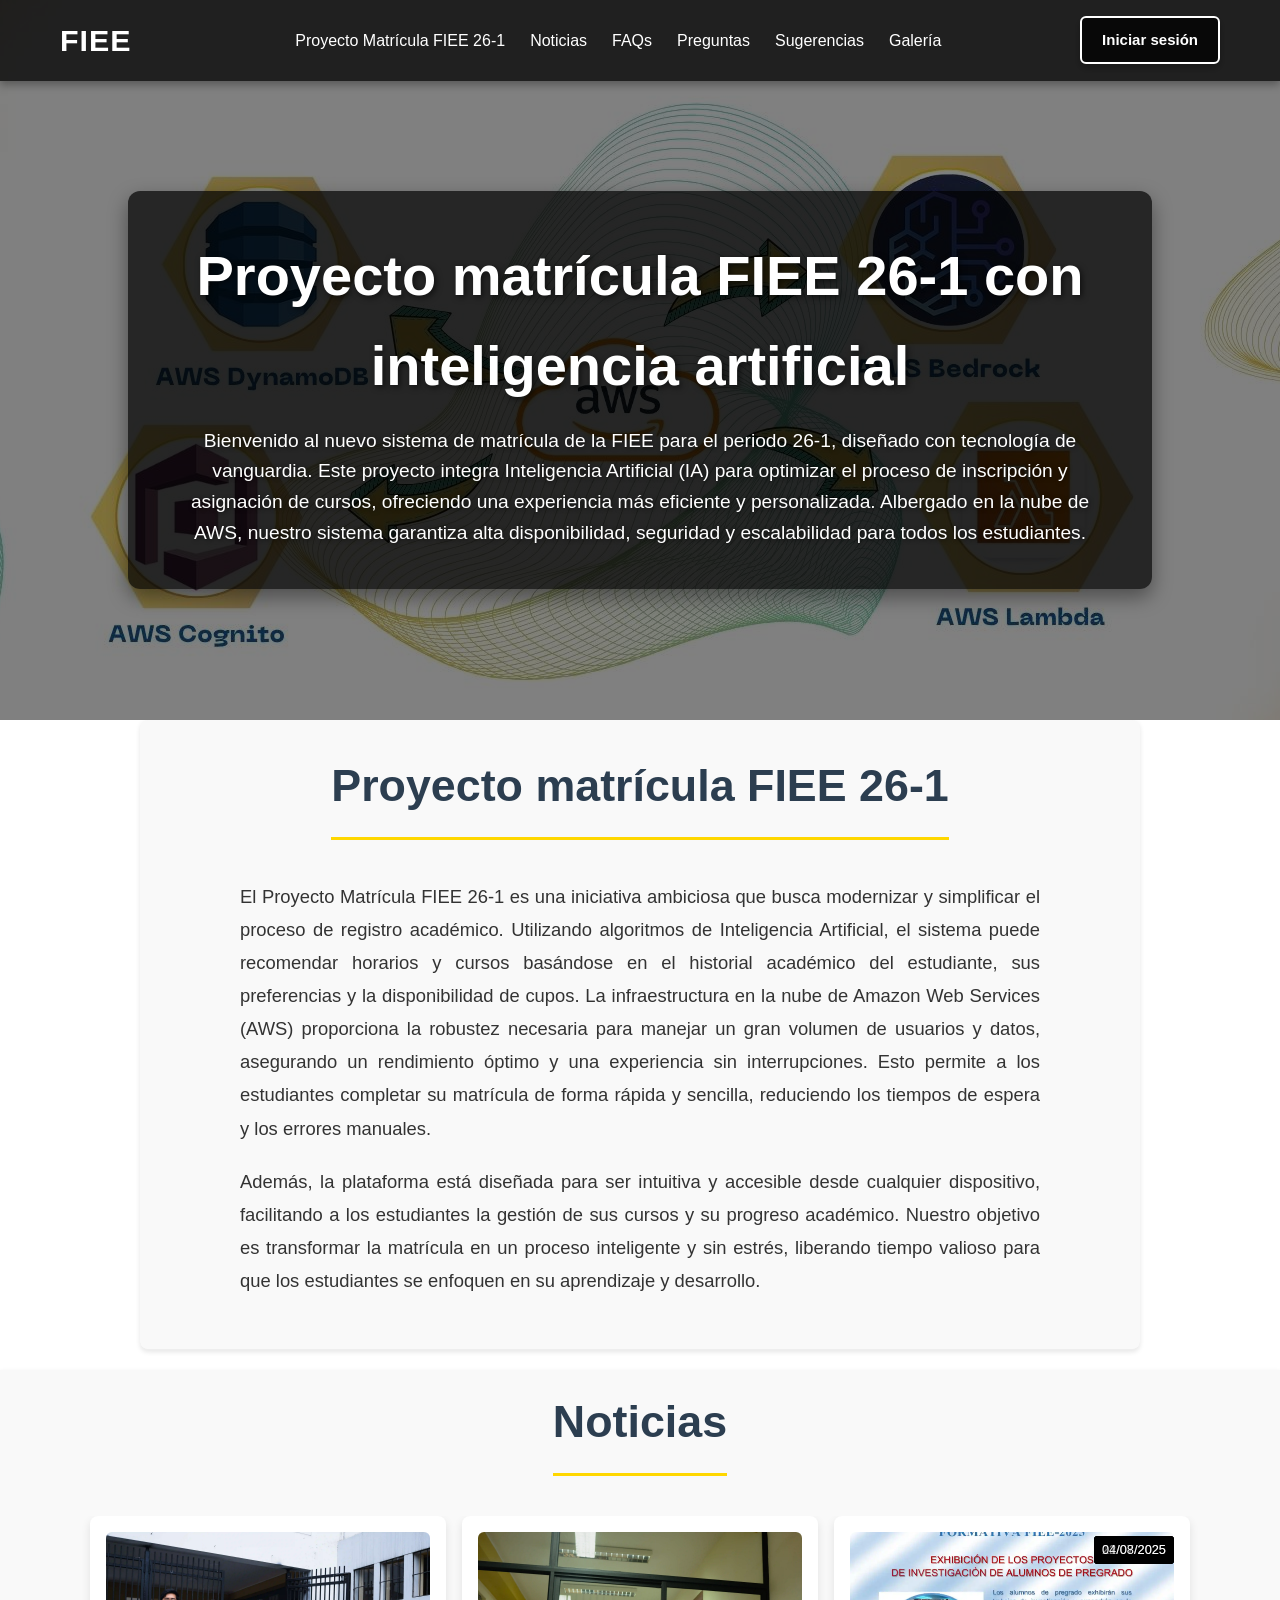
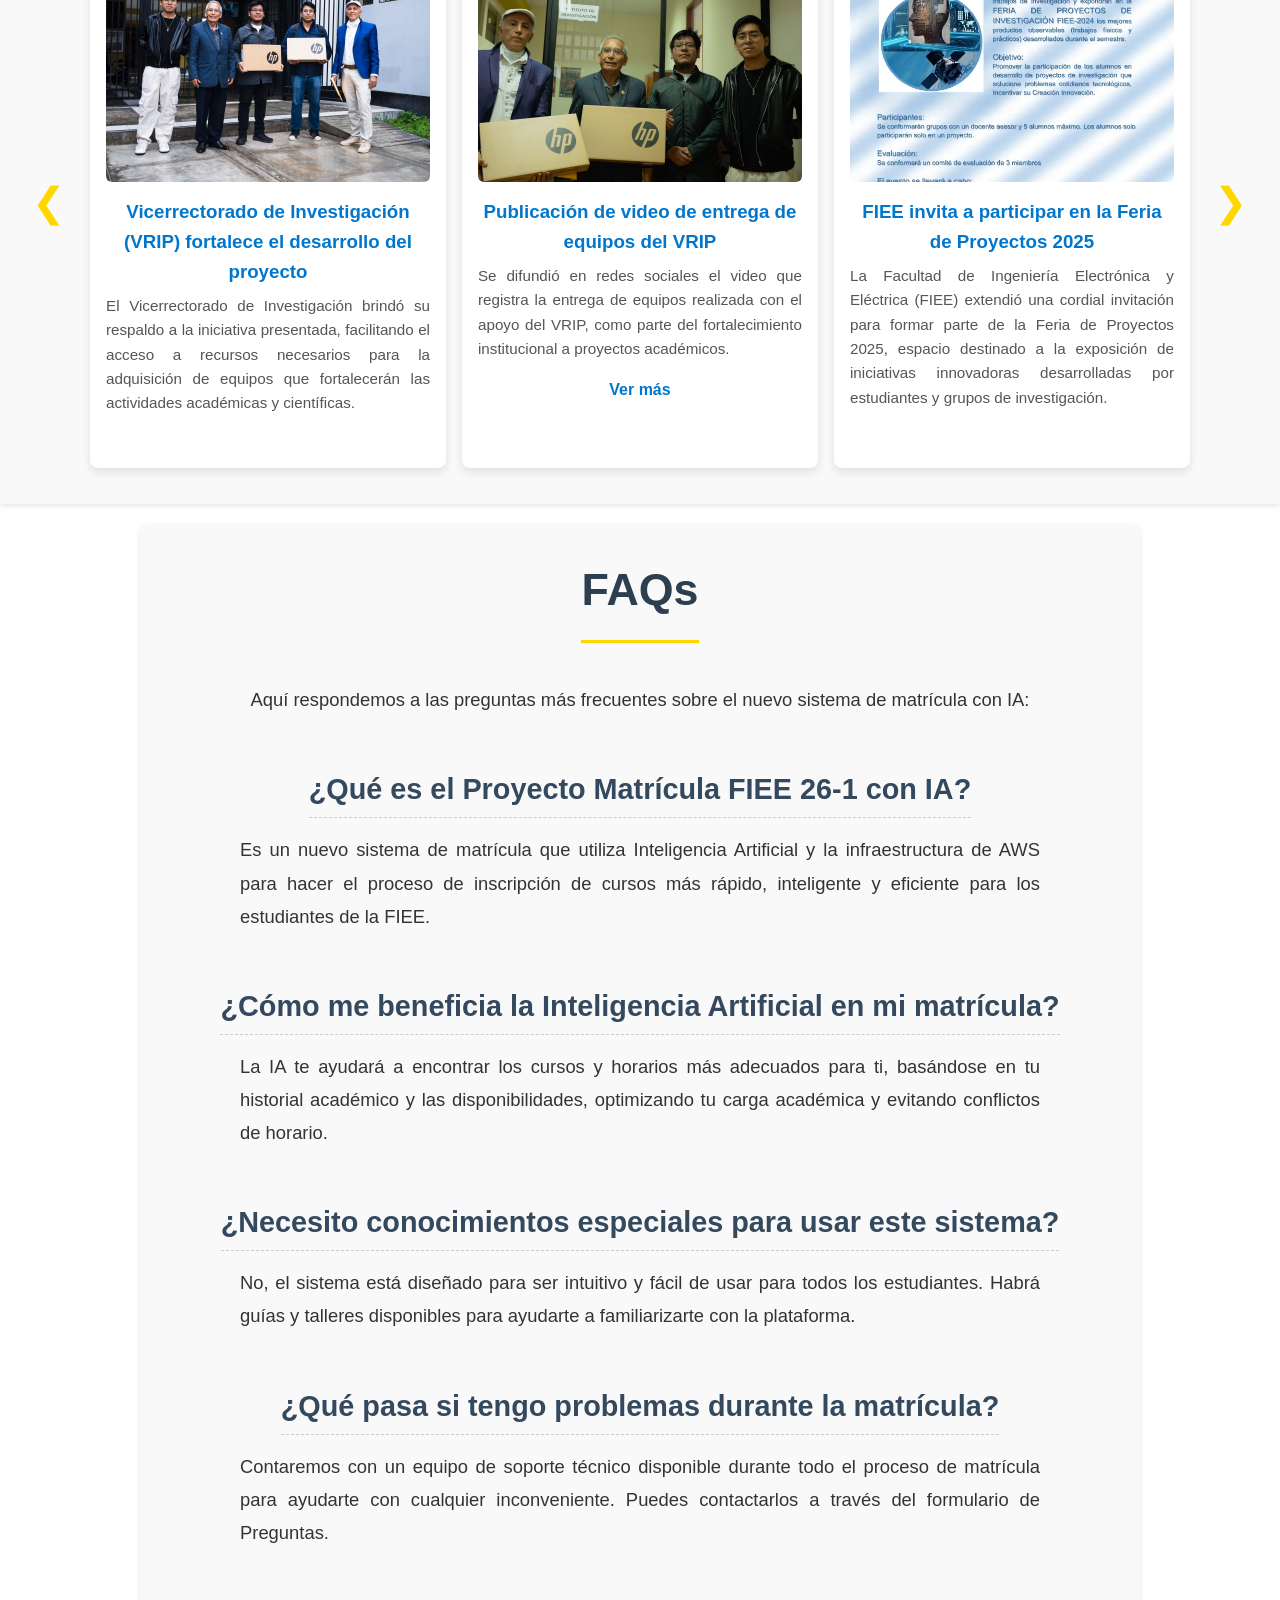
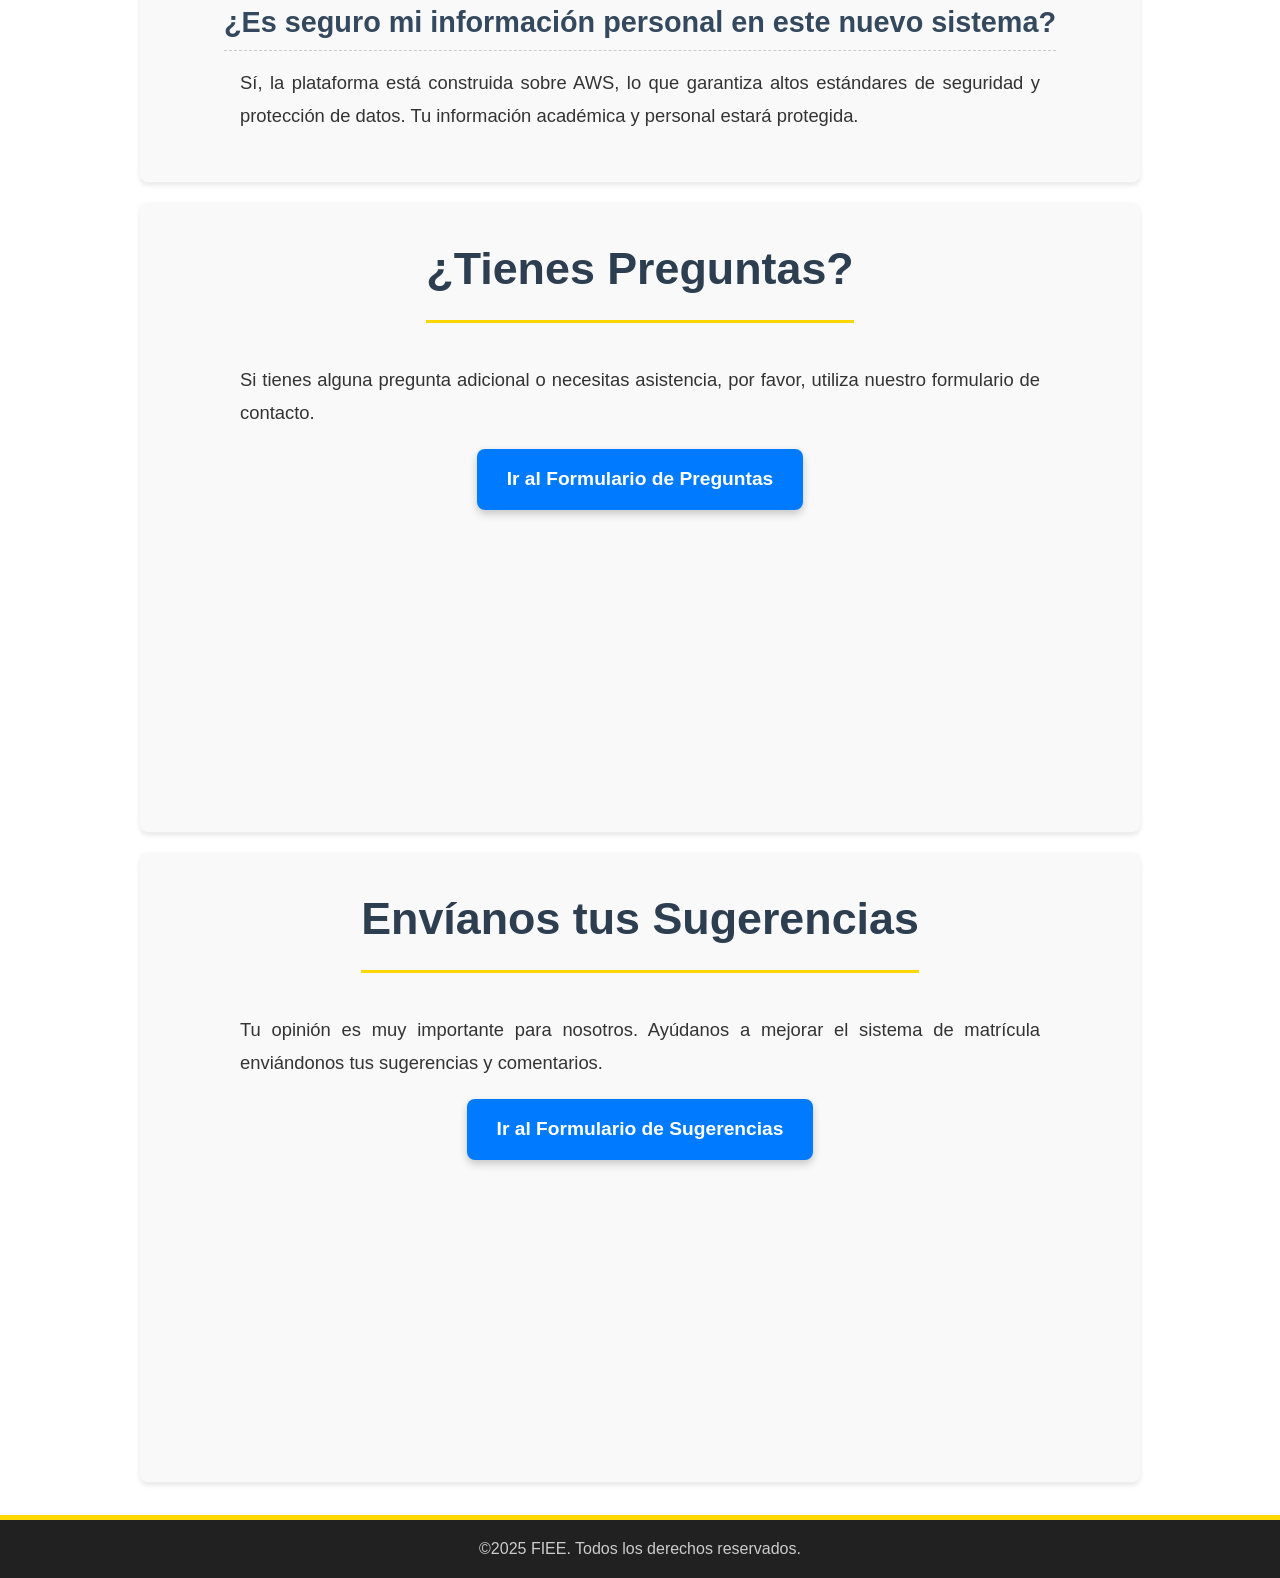
==== index.html @ f94e75b6 "Update index.html" ====
<!DOCTYPE html>
<html lang="es">
<head>
    <meta charset="UTF-8">
    <meta name="viewport" content="width=device-width, initial-scale=1.0">
    <title>Proyecto Matrícula FIEE</title>
    <link rel="stylesheet" href="css/style.css">
    <link rel="stylesheet" href="https://cdnjs.cloudflare.com/ajax/libs/font-awesome/6.5.2/css/all.min.css" integrity="sha512-SnH5WK+bZxgPHs44uWIX+LLJAJ9/2PkPKZ5QiAj6Ta86w+fsb2TkcmfRyVX3pBnMFcV7oQPJkl9QevSCWr3W6A==" crossorigin="anonymous" referrerpolicy="no-referrer" />
</head>
<body>
    <header>
        <nav>
            <div class="logo">FIEE</div>
            <div class="menu-toggle">
                <div class="bar"></div>
                <div class="bar"></div>
                <div class="bar"></div>
            </div>
            
            <ul class="nav-links">
                <li><a href="#proyecto-matricula-fiee-26-1">Proyecto Matrícula FIEE 26-1</a></li>
                <li><a href="#noticias">Noticias</a></li>
                <li><a href="#faqs">FAQs</a></li>
                <li><a href="#preguntas">Preguntas</a></li>
                <li><a href="#sugerencias">Sugerencias</a></li>
                <li><a href="gallery.html">Galería</a></li>
                <li class="social-icon-mobile">
                    <a href="login.html" target="_blank" class="login-btn-header">Iniciar sesión</a>
                </li>
            </ul>
            <div class="social-icon">
                <a href="login.html" target="_blank" class="login-btn-header">Iniciar sesión</a>
            </div>
        </nav>
    </header>

    <main>
        <section id="hero" class="section-full-height">
            <img src="image/fondoAWS.jpg" alt="Fondo del sistema de matrícula" class="background-image">
            <div class="hero-content">
                <h1>Proyecto matrícula FIEE 26-1 con inteligencia artificial</h1>
                <p>Bienvenido al nuevo sistema de matrícula de la FIEE para el periodo 26-1, diseñado con tecnología de vanguardia. Este proyecto integra Inteligencia Artificial (IA) para optimizar el proceso de inscripción y asignación de cursos, ofreciendo una experiencia más eficiente y personalizada. Albergado en la nube de AWS, nuestro sistema garantiza alta disponibilidad, seguridad y escalabilidad para todos los estudiantes.</p>
            </div>
        </section>

        <section id="proyecto-matricula-fiee-26-1" class="section-content">
            <h2>Proyecto matrícula FIEE 26-1</h2>
            <p>El Proyecto Matrícula FIEE 26-1 es una iniciativa ambiciosa que busca modernizar y simplificar el proceso de registro académico. Utilizando algoritmos de Inteligencia Artificial, el sistema puede recomendar horarios y cursos basándose en el historial académico del estudiante, sus preferencias y la disponibilidad de cupos. La infraestructura en la nube de Amazon Web Services (AWS) proporciona la robustez necesaria para manejar un gran volumen de usuarios y datos, asegurando un rendimiento óptimo y una experiencia sin interrupciones. Esto permite a los estudiantes completar su matrícula de forma rápida y sencilla, reduciendo los tiempos de espera y los errores manuales.</p>
            <p>Además, la plataforma está diseñada para ser intuitiva y accesible desde cualquier dispositivo, facilitando a los estudiantes la gestión de sus cursos y su progreso académico. Nuestro objetivo es transformar la matrícula en un proceso inteligente y sin estrés, liberando tiempo valioso para que los estudiantes se enfoquen en su aprendizaje y desarrollo.</p>
        </section>



        <section id="noticias" class="noticias-carrusel">
            <h2>Noticias</h2>

            <div class="carrusel">
                <button class="flecha izquierda">&#10094;</button>

                <div class="carrusel-vista">
                    <div class="contenedor-carrusel">
                        <div class="slide">
                            <span class="fecha-noticia">10/06/2025</span>
                            <img src="image/noticia1.webp" alt="VRIP impulsa el proyecto">
                            <h3>Vicerrectorado de Investigación (VRIP) fortalece el desarrollo del proyecto</h3>
                            <p>El Vicerrectorado de Investigación brindó su respaldo a la iniciativa presentada, facilitando el acceso a recursos necesarios para la adquisición de equipos que fortalecerán las actividades académicas y científicas.</p>
                        </div>

                        <div class="slide">
                            <span class="fecha-noticia">13/06/2025</span>
                            <img src="image/gal1_1.webp" alt="Publicación de video - Laptops">
                            <h3>Publicación de video de entrega de equipos del VRIP</h3>
                            <p>Se difundió en redes sociales el video que registra la entrega de equipos realizada con el apoyo del VRIP, como parte del fortalecimiento institucional a proyectos académicos.</p>
                            <a href="https://www.facebook.com/watch/?v=1388140552427752&rdid=7mHjfDDrfZLfQFJw" target="_blank" class="ver-mas">Ver más</a>
                        </div>

                        <div class="slide">
                            <span class="fecha-noticia">14/06/2025</span>
                            <img src="image/noticia2.webp" alt="Invitación a feria FIEE">
                            <h3>FIEE invita a participar en la Feria de Proyectos 2025</h3>
                            <p>La Facultad de Ingeniería Electrónica y Eléctrica (FIEE) extendió una cordial invitación para formar parte de la Feria de Proyectos 2025, espacio destinado a la exposición de iniciativas innovadoras desarrolladas por estudiantes y grupos de investigación.</p>
                        </div>

                        <div class="slide">
                            <span class="fecha-noticia">16/06/2025</span>
                            <img src="image/fondoAWS.jpg" alt="Lanzamiento web oficial">
                            <h3>Lanzamiento de la página web oficial del proyecto</h3>
                            <p>Se realizó el lanzamiento de la página web oficial del proyecto, un espacio donde se comparte información sobre sus objetivos, avances y actividades. La plataforma está dirigida a la comunidad académica y público interesado en conocer más sobre esta iniciativa.</p>
                        </div>

                        <div class="slide">
                            <span class="fecha-noticia">17/06/2025</span>
                            <img src="image/gal2_7.webp" alt="Participación en feria FIEE">
                            <h3>Participación en la feria de proyectos FIEE 2025</h3>
                            <p>En respuesta a la invitación, el equipo participó activamente en la feria presentando su proyecto, destacando sus aportes tecnológicos y su impacto potencial en el ámbito académico y profesional.</p>
                        </div>
                        
                        <div class="slide">
                            <span class="fecha-noticia">19/06/2025</span>
                            <img src="image/noticia3.jpg" alt="Publicación de video - Introducción">
                            <h3>Publicación de video de bienvenida al proyecto</h3>
                            <p>Difusión en redes sociales de la facultad del video presentando oficialmente el proyecto, destacando sus objetivos, impacto y principales líneas de trabajo. Este material busca facilitar su difusión y acercarlo al público a través de medios digitales.</p>
                            <a href="https://www.facebook.com/share/v/1Zi3meGvXp/" target="_blank" class="ver-mas">Ver más</a>
                        </div>

                        <div class="slide">
                            <span class="fecha-noticia">27/06/2025</span>
                            <img src="image/noticia4.webp" alt="Presentación ante autoridades">
                            <h3>Presentación institucional ante autoridades</h3>
                            <p>El proyecto fue presentado oficialmente ante las autoridades de la Facultad de Ingeniería Electrónica y Eléctrica (FIEE). Durante la exposición se compartieron objetivos, avances y el impacto esperado de la iniciativa, consolidando su respaldo institucional y visibilidad dentro de la comunidad académica.</p>
                        </div>

                        <div class="slide">
                            <span class="fecha-noticia">01/07/2025</span>
                            <img src="image/video_autoridades.webp" alt="Publicación de video - Autoridades">
                            <h3>Publicación de video de presentación ante autoridades</h3>
                            <p>Difusión en redes sociales del video oficial de la presentación institucional del proyecto ante directores de escuela y autoridades de la FIEE.</p>
                            <a href="https://www.facebook.com/share/v/1774BZdu39/" target="_blank" class="ver-mas">Ver más</a>
                        </div>

                        <div class="slide">
                            <span class="fecha-noticia">11/07/2025</span>
                            <img src="image/gal4_2.webp" alt="Presentación del proyecto a estudiantes y tercio estudiantil">
                            <h3>Presentación ante estudiantes</h3>
                            <p>El proyecto fue presentado ante estudiantes de la facultad y miembros del Tercio Estudiantil. Durante la actividad se compartieron los objetivos, avances y oportunidades de participación, fortaleciendo el vínculo con la comunidad estudiantil.</p>
                            <a href="https://www.facebook.com/share/p/1CJk6EM9xM/" target="_blank" class="ver-mas">Ver más</a>
                        </div>

                        <div class="slide">
                            <span class="fecha-noticia">22/07/2025</span>
                            <img src="image/debate.jpg" alt="Debate del proyecto">
                            <h3>Debate estudiantil en torno al proyecto</h3>
                            <p>Se llevó a cabo un debate con estudiantes para abordar problemáticas del actual proceso de matrícula, en el marco del desarrollo del proyecto. La actividad permitió recoger opiniones y propuestas directamente desde la comunidad estudiantil.</p>
                            <a href="https://www.facebook.com/share/p/16jHp4vv8a/" target="_blank" class="ver-mas">Ver más</a>
                        </div>

                        <div class="slide">
                            <span class="fecha-noticia">04/08/2025</span>
                            <img src="image/gal5_1.webp" alt="Prueba preliminar">
                            <h3>Prueba preliminar del Proyecto</h3>
                            <p>Se llevó a cabo una reunión con la secretaría de la facultad para realizar una prueba piloto de la IA en el proceso de matrícula, obteniendo información y feedback valioso para el desarrollo del proyecto.</p>
                        </div>

                        <!--

                        Para agregar otra noticia, copiar y descomentar el siguiente bloque y modificar los datos EN MAYUSCULAS:
                        
                        <div class="slide">
                            <span class="fecha-noticia">COLOCAR LA FECHA</span>
                            <img src="COLOCAR LA RUTA DE LA IMAGEN" alt="TITULO DEL TEXTO ALTERNATIVO">
                            <h3>TITULO DE LA NOTICIA</h3>
                            <p>TEXTO DE LA NOTICIA</p>
                            <a href="COLOCAR EL ENLACE" target="_blank" class="ver-mas">Ver más</a>
                        </div>
                        
                        -->
                    </div>
                </div>
                <button class="flecha derecha">&#10095;</button>
            </div>
        </section>

        
        
        <section id="faqs" class="section-content">
            <h2>FAQs</h2>
            <p>Aquí respondemos a las preguntas más frecuentes sobre el nuevo sistema de matrícula con IA:</p>
            <h3>¿Qué es el Proyecto Matrícula FIEE 26-1 con IA?</h3>
            <p>Es un nuevo sistema de matrícula que utiliza Inteligencia Artificial y la infraestructura de AWS para hacer el proceso de inscripción de cursos más rápido, inteligente y eficiente para los estudiantes de la FIEE.</p>
            <h3>¿Cómo me beneficia la Inteligencia Artificial en mi matrícula?</h3>
            <p>La IA te ayudará a encontrar los cursos y horarios más adecuados para ti, basándose en tu historial académico y las disponibilidades, optimizando tu carga académica y evitando conflictos de horario.</p>
            <h3>¿Necesito conocimientos especiales para usar este sistema?</h3>
            <p>No, el sistema está diseñado para ser intuitivo y fácil de usar para todos los estudiantes. Habrá guías y talleres disponibles para ayudarte a familiarizarte con la plataforma.</p>
            <h3>¿Qué pasa si tengo problemas durante la matrícula?</h3>
            <p>Contaremos con un equipo de soporte técnico disponible durante todo el proceso de matrícula para ayudarte con cualquier inconveniente. Puedes contactarlos a través del formulario de Preguntas.</p>
            <h3>¿Es seguro mi información personal en este nuevo sistema?</h3>
            <p>Sí, la plataforma está construida sobre AWS, lo que garantiza altos estándares de seguridad y protección de datos. Tu información académica y personal estará protegida.</p>
        </section>

        



        <section id="preguntas" class="section-content">
            <h2>¿Tienes Preguntas?</h2>
            <p>Si tienes alguna pregunta adicional o necesitas asistencia, por favor, utiliza nuestro formulario de contacto.</p>
            <a href="https://docs.google.com/forms/d/16U90H0w3bBplWCMrH6GwXDJrGcBbOuPQndS2yQdYyI0/edit?ts=68a3ee56" target="_blank" class="form-button">Ir al Formulario de Preguntas</a>
        </section>

        <section id="sugerencias" class="section-content">
            <h2>Envíanos tus Sugerencias</h2>
            <p>Tu opinión es muy importante para nosotros. Ayúdanos a mejorar el sistema de matrícula enviándonos tus sugerencias y comentarios.</p>
            <a href="https://forms.gle/VhTGBqKj6BJtu1Fu9" target="_blank" class="form-button">Ir al Formulario de Sugerencias</a>
        </section>
        
    </main>

    <button id="scrollToTopBtn" title="Volver arriba" style="display: block;">↑</button>

    <footer>
        <p>&copy;2025 FIEE. Todos los derechos reservados.</p>
    </footer>

    <script src="js/script.js" defer></script>

</body>
</html>
---- css/style.css ----
/* Estilos generales y reseteo */
* {
    margin: 0;
    padding: 0;
    box-sizing: border-box;
}

body {
    font-family: 'Segoe UI', Tahoma, Geneva, Verdana, sans-serif;
    line-height: 1.6;
    color: #333;
    scroll-behavior: smooth;
    overflow-x: hidden; /* Evita scroll horizontal en algunos casos con menú abierto */
}

html {
  scroll-behavior: smooth;
}

html, body {
    height: 100%;
    margin: 0;
    padding: 0;
}

/* Header y Navegación */
header {
    background-color: rgba(0, 0, 0, 0.75);
    color: #fff;
    padding: 1rem 0;
    position: fixed;
    width: 100%;
    top: 0;
    left: 0;
    z-index: 1000;
    box-shadow: 0 4px 8px rgba(0, 0, 0, 0.3);
}

nav {
    display: flex;
    justify-content: space-between;
    align-items: center;
    max-width: 1200px;
    margin: 0 auto;
    padding: 0 20px;
}

nav .logo {
    font-size: 1.9rem;
    font-weight: bold;
    color: #fff;
    letter-spacing: 1px;
}

/* Oculta el menú toggle por defecto en desktop */
.menu-toggle {
    display: none;
    cursor: pointer;
    flex-direction: column;
    justify-content: space-between;
    width: 30px;
    height: 22px;
    position: relative;
    z-index: 1001; /* Asegura que esté por encima del menú desplegable */
}

.menu-toggle .bar {
    width: 100%;
    height: 3px;
    background-color: #fff;
    border-radius: 5px;
    transition: all 0.3s ease-in-out;
}

/* Animación de la hamburguesa a X */
.menu-toggle.active .bar:nth-child(2) {
    opacity: 0;
}
.menu-toggle.active .bar:nth-child(1) {
    transform: translateY(9px) rotate(45deg);
}
.menu-toggle.active .bar:nth-child(3) {
    transform: translateY(-10px) rotate(-45deg);
}

/* Estilos para los enlaces de navegación */
.nav-links {
    list-style: none;
    display: flex;
    flex-wrap: wrap;
    justify-content: center;
    transition: all 0.3s ease;
}

.nav-gallery {
    list-style: none;
    display: flex;
    flex-wrap: wrap;
    justify-content: left;
    transition: all 0.3s ease;
}

.nav-links li {
    margin-left: 25px;
}

.form-group {
    display: flex;
    align-items: center;
    margin-bottom: 15px; /* Espacio entre campos */
}

.form-group input {
    flex: 1;
    padding: 10px 25px;     /* Espacio interno más amplio */
    font-size: 14px;        /* Texto más grande al escribir */
    text-align: left;       /* Alineación del texto a la izquierda */
    border-radius: 6px;     /* Bordes suavizados */
    border: 1px solid #ccc; /* Puedes ajustar el color según tu estilo */
    box-sizing: border-box;
}

.form-group label {
    width: 120px; /* Controla el espacio reservado para el texto */
    text-align: right;
    margin-right: 15px; /* Espacio entre el texto y la caja */
    font-weight: bold; /* Opcional: mejora la visibilidad del texto */
}

.password-hint {
    font-size: 14px;
    color: #666;
    margin-top: 5px;
    /* Asegura que el mensaje se alinee a la izquierda, debajo del label */
    align-self: flex-start;
    margin-left: 0;
}

.nav-links li a {
    color: #fff;
    text-decoration: none;
    font-weight: 500;
    transition: color 0.3s ease, border-bottom 0.3s ease;
    padding-bottom: 5px;
}

.nav-links li a:hover,
.nav-links li a.active {
    color: #ffd700;
    border-bottom: 2px solid #ffd700;
}

/* Estilos para el icono social en la navegación principal (escritorio) */
.social-icon {
    display: block; /* Mostrar por defecto en pantallas grandes */
}

.social-icon i {
    font-size: 26px; /* Tamaño del icono */
    color: #fff; /* Color del icono */
    margin-left: 25px;
    transition: transform 0.3s ease, color 0.3s ease;
}

.social-icon i:hover {
    transform: scale(1.1);
    color: #ffd700; /* Color en hover */
}

/* Ocultar el icono social específico del menú móvil por defecto */
.nav-links .social-icon-mobile {
    display: none;
}

.login-btn-header {
  font-family: 'Segoe UI', Tahoma, Geneva, Verdana, sans-serif;
  font-weight: bold;
  font-size: 15px;

  background-color: rgba(0, 0, 0, 0.75);
  color: white;
  border: 2px solid white;
  box-shadow: 0 4px 8px rgba(0, 0, 0, 0.3);

  border-radius: 6px; /* bordes suaves */
  padding: 10px 20px; /* tamaño interno del botón */

  text-decoration: none; /* quita subrayado si es un enlace */
  cursor: pointer; /* cursor tipo "mano" al pasar el mouse */
  display: inline-block;
}

.login-btn-header:hover {
  color: #ffd700;
}

.login-button {
    background-color: #333;       /* Color oscuro, moderno y serio */
    color: #fff;                  /* Contraste con el fondo */
    font-size: 15px;
    padding: 10px 24px;
    border: none;
    border-radius: 6px;
    cursor: pointer;
    font-weight: bold;
    transition: background-color 0.3s ease, transform 0.2s ease;
    box-shadow: 0 2px 5px rgba(0,0,0,0.3); /* Toque de profundidad */
}

.login-button:hover {
    background-color: #444;
    transform: scale(1.02); /* Ligero efecto al pasar el cursor */
}

.button-container {
    display: flex;
    justify-content: flex-end; /* Alinea el botón a la derecha */
    margin-top: 10px;
}

/* Sección Hero (principal) */
#hero {
    position: relative;
    width: 100%;
    height: 80vh; /* Altura de la sección hero disminuida */
    display: flex;
    flex-direction: column; /* Cambiado a columna para el título y el párrafo */
    justify-content: center;
    align-items: center;
    color: #fff;
    text-align: center;
    overflow: hidden;
    padding-top: 60px; /* Para dejar espacio al header fijo */
}

.background-video,
.background-image {
    position: absolute;
    top: 0;
    left: 0;
    width: 100%;
    height: 100%;
    z-index: 0;
    object-fit: cover;
    filter: brightness(0.5);
}

.hero-content {
    position: relative;
    z-index: 1;
    background-color: rgba(0, 0, 0, 0.7);
    padding: 40px 60px;
    border-radius: 12px;
    box-shadow: 0 8px 20px rgba(0, 0, 0, 0.4);
    max-width: 80%;
}

#hero h1 {
    font-size: 3.5rem;
    margin-bottom: 15px; /* Ajustado para el párrafo debajo */
    text-shadow: 2px 2px 6px rgba(0, 0, 0, 0.6);
}

#hero p {
    font-size: 1.2rem;
    margin-bottom: 0;
    text-shadow: 1px 1px 4px rgba(0, 0, 0, 0.6);
}

/* Secciones de Contenido */
.section-content {
    padding: 100px 20px;
    max-width: 1000px;
    margin: 0 auto;
    min-height: 70vh;
    background-color: #fff;
    border-bottom: 1px solid #eee;
    display: flex;
    flex-direction: column;
    align-items: center;
    flex: 1;
    text-align: center; /* Centrar todo el texto y elementos de bloque por defecto */
}

.section-content h2 {
    font-size: 2.8rem;
    margin-bottom: 40px;
    text-align: center;
    color: #2c3e50;
    border-bottom: 3px solid #ffd700;
    padding-bottom: 15px;
    display: inline-block; /* Mantener inline-block para que el borde inferior se ajuste al texto */
    width: auto;
}

.section-content h3 { /* Estilo para los subtítulos dentro de las secciones */
    font-size: 1.8rem;
    color: #34495e;
    margin-top: 30px;
    margin-bottom: 15px;
    border-bottom: 1px dashed #ccc;
    padding-bottom: 5px;
    text-align: center; /* Centrar subtítulos */
}

.section-content p {
    font-size: 1.15rem;
    line-height: 1.8;
    text-align: justify; /* Justificar párrafos */
    margin-bottom: 20px;
    max-width: 800px; /* Ancho máximo para los párrafos de contenido */
}

.login-content {
    padding: 150px 20px;
    max-width: 1000px;
    margin: 0 auto;
    min-height: 70vh;
    background-color: #fff;
    border-bottom: 1px solid #eee;
    display: flex;
    justify-content: center;
    flex-direction: column;
    align-items: center;
    flex: 1;
    text-align: center; /* Centrar todo el texto y elementos de bloque por defecto */
}

.login-content h2 {
    font-size: 2.8rem;
    margin-bottom: 40px;
    text-align: center;
    color: #2c3e50;
    border-bottom: 3px solid #ffd700;
    padding-bottom: 15px;
    display: inline-block; /* Mantener inline-block para que el borde inferior se ajuste al texto */
    width: auto;
}

.login-content h3 { /* Estilo para los subtítulos dentro de las secciones */
    font-size: 2.1rem;
    color: #34495e;
    margin-top: 30px;
    margin-bottom: 25px;
    border-bottom: 1px dashed #ccc;
    padding-bottom: 6px;
    text-align: center; /* Centrar subtítulos */
}

.login-content p {
    font-size: 1.15rem;
    line-height: 1.8;
    text-align: justify; /* Justificar párrafos */
    margin-bottom: 20px;
    max-width: 800px; /* Ancho máximo para los párrafos de contenido */
}

.login-content .form-group li {
    padding: 7px;
    font-size: 1rem;
    line-height: 1.8;
    list-style-type: none;
    text-align: justify; /* Justificar párrafos */
    margin-bottom: 20px;
    max-width: 800px; /* Ancho máximo para los párrafos de contenido */
}



/* Ocultar la barra de desplazamiento para webkit (Chrome, Safari) */
#additional-news-container::-webkit-scrollbar {
    display: none;
}








/* Botón para ocultar el texto/cerrar la vista de detalle */
#close-detail-btn {
    position: absolute;
    top: 20px;
    right: 20px;
    padding: 10px 20px;
    background-color: #dc3545; /* Rojo para "ocultar" */
    color: #fff;
    border: none;
    border-radius: 5px;
    cursor: pointer;
    font-size: 1rem;
    transition: background-color 0.3s ease;
    z-index: 10; /* Asegura que esté por encima de otros elementos */
}

#close-detail-btn:hover {
    background-color: #c82333;
}


/* Clases de utilidad */
.hidden {
    display: none !important;
}

/* Estilos para los botones de navegación (flechas) (si aplica) */
.news-nav-arrow {
    background-color: rgba(0, 0, 0, 0.5);
    color: #fff;
    border: none;
    border-radius: 50%;
    width: 40px;
    height: 40px;
    font-size: 1.5rem;
    cursor: pointer;
    position: absolute;
    top: 50%;
    transform: translateY(-50%);
    z-index: 10;
    display: flex;
    align-items: center;
    justify-content: center;
    transition: background-color 0.3s ease, transform 0.3s ease;
}

.news-nav-arrow:hover {
    background-color: rgba(0, 0, 0, 0.8);
    transform: translateY(-50%) scale(1.1);
}

.left-arrow {
    left: 0;
    margin-left: -50px;
}

.right-arrow {
    right: 0;
    margin-right: -50px;
}


/* Estilo para los nuevos botones de formulario */
.form-button {
    display: inline-block;
    background-color: #007bff;
    color: #fff;
    padding: 15px 30px;
    border-radius: 8px;
    text-decoration: none;
    font-size: 1.2rem;
    font-weight: bold;
    transition: background-color 0.3s ease, transform 0.3s ease;
    box-shadow: 0 4px 8px rgba(0, 0, 0, 0.2);
    cursor: pointer;
    border: none;
}

.form-button:hover {
    background-color: #0056b3;
    transform: translateY(-3px);
}

/* Botón de "Volver arriba" */
#scrollToTopBtn {
    display: none;
    position: fixed;
    bottom: 30px;
    right: 30px;
    z-index: 99;
    font-size: 2.2rem;
    background-color: #ffd700;
    color: #fff;
    border: none;
    border-radius: 50%;
    width: 55px;
    height: 55px;
    cursor: pointer;
    text-align: center;
    line-height: 55px;
    box-shadow: 0 6px 12px rgba(0, 0, 0, 0.3);
    transition: background-color 0.3s ease, transform 0.3s ease;
}

#scrollToTopBtn:hover {
    background-color: #e6c200;
    transform: translateY(-5px);
}

.page-wrapper {
    min-height: 100%;
    display: flex;
    flex-direction: column;
}

/* Footer */
footer {
    background-color: #222;
    color: #fff;
    text-align: center;
    padding: 2rem 0;
    font-size: 1rem;
    border-top: 5px solid #ffd700;
}

/* --- Media Queries para Responsividad --- */

/* Ajustes para tabletas y pantallas medianas (hasta 900px) */
@media (max-width: 900px) {
    nav .logo {
        position: relative;
        z-index: 1001;
    }

    .menu-toggle {
        display: flex;
    }

    .nav-links {
        position: fixed;
        right: 0;
        top: 0;
        height: 100vh;
        width: 60%;
        background-color: rgba(34, 34, 34, 0.95);
        flex-direction: column;
        align-items: center;
        justify-content: center;
        transform: translateX(100%);
        transition: transform 0.3s ease-in-out;
        box-shadow: -5px 0 15px rgba(0,0,0,0.4);
    }

    .nav-links.active {
        transform: translateX(0);
    }

    .nav-links li {
        margin: 20px 0;
    }

    .nav-links li a {
        font-size: 1.5rem;
        padding: 10px 0;
        border-bottom: none;
    }
    .nav-links li a:hover,
    .nav-links li a.active {
        border-bottom: 2px solid #ffd700;
    }

    /* Ocultar el icono social del menú principal en pantallas pequeñas */
    nav .social-icon {
        display: none;
    }

    /* Mostrar el icono social dentro del menú desplegable en pantallas pequeñas */
    .nav-links .social-icon-mobile {
        display: block;
        margin-top: 30px;
    }

    .nav-links .social-icon-mobile a i {
        font-size: 2.5rem;
        color: #ffd700;
        margin-left: 0;
        transition: transform 0.3s ease, color 0.3s ease;
    }

    .nav-links .social-icon-mobile a i:hover {
        transform: scale(1.1);
        color: #fff;
    }

    .hero-content {
        padding: 30px 40px;
        max-width: 90%;
    }
    #hero h1 {
        font-size: 2.8rem;
    }
    #hero p {
        font-size: 1rem;
    }
    .section-content {
        padding: 80px 15px;
    }
    .section-content h2 {
        font-size: 2.3rem;
    }
    .section-content h3 {
        font-size: 1.5rem;
    }
    .section-content p {
        text-align: justify;
    }

    /* Ajustes para la vista de detalle en tabletas */
    #news-detail-container {
        padding: 20px;
        margin: 20px auto;
    }
    .news-detail-content {
        flex-direction: column; /* Apila imagen y texto en tabletas */
        gap: 20px;
    }
    .news-detail-image {
        max-width: 100%; /* La imagen ocupa todo el ancho */
    }
    #news-detail-title {
        font-size: 1.8rem;
    }
    #news-detail-paragraph {
        font-size: 1rem;
    }
}

/* Ajustes específicos para celulares (hasta 600px) */
@media (max-width: 600px) {
    nav .logo {
        font-size: 1.5rem;
    }

    .nav-links {
        width: 80%;
    }

    .hero-content {
        padding: 25px 30px;
        max-width: 95%;
    }
    #hero h1 {
        font-size: 2rem;
        margin-bottom: 15px;
    }
    #hero p {
        font-size: 0.9rem;
    }

    .section-content {
        padding: 50px 15px;
        min-height: auto;
    }
    .section-content h2 {
        font-size: 2rem;
        margin-bottom: 25px;
    }
    .section-content h3 {
        font-size: 1.2rem;
        margin-top: 20px;
    }
    .section-content p {
        font-size: 1rem;
    }

    .form-button {
        padding: 12px 25px;
        font-size: 1.05rem;
    }

    #scrollToTopBtn {
        width: 40px;
        height: 40px;
        font-size: 1.5rem;
        line-height: 40px;
        bottom: 15px;
        right: 15px;
    }

    footer {
        padding: 1.5rem 10px;
        font-size: 0.85rem;
    }
    /* Asegura que las imágenes en cards se vean bien en móviles */
    .card-image {
        height: 150px;
    }
    .card-item {
        width: 100%; /* Las cards ocupan todo el ancho en móviles */
    }

    /* Ajustes para la vista de detalle en móviles */
    #news-detail-container {
        padding: 15px;
    }
    #news-detail-title {
        font-size: 1.5rem;
    }
    #news-detail-paragraph {
        font-size: 0.95rem;
    }
    #close-detail-btn {
        top: 10px;
        right: 10px;
        padding: 8px 15px;
        font-size: 0.9rem;
    }
}

/* Ajustes para dispositivos muy pequeños (hasta 400px) */
@media (max-width: 400px) {
    #hero h1 {
        font-size: 1.7rem;
    }
    .section-content h2 {
        font-size: 1.6rem;
    }
    .section-content p {
        font-size: 0.95rem;
    }
}


.gallery-grid {
    display: grid;
    grid-template-columns: repeat(auto-fill, minmax(220px, 1fr));
    gap: 15px;
    padding: 100px 20px;
    max-width: 1200px;
    margin: 10 auto;
}

.gallery-grid img {
    width: 100%;
    height: 200px;
    object-fit: cover;
    border-radius: 8px;
    cursor: pointer;
    box-shadow: 0 4px 8px rgba(0,0,0,0.1);
    transition: transform 0.2s ease;
}

.gallery-grid img:hover {
    transform: scale(1.03);
}

/* Modal */
.modal {
    display: none;
    position: fixed;
    z-index: 2000;
    padding-top: 80px;
    left: 0;
    top: 0;
    width: 100%;
    height: 100%;
    overflow: auto;
    background-color: rgba(0,0,0,0.85);
}

.modal-content {
    margin: auto;
    display: block;
    max-width: 90%;
    max-height: 85%;
    border-radius: 10px;
    box-shadow: 0 8px 20px rgba(255,255,255,0.1);
}

.close {
    position: absolute;
    top: 30px;
    right: 45px;
    color: #fff;
    font-size: 40px;
    font-weight: bold;
    cursor: pointer;
}

.close:hover {
    color: #ffd700;
}

.section-content {
    padding: 30px;
    background-color: #f9f9f9;
    margin-bottom: 20px;
    border-radius: 8px;
    box-shadow: 0 2px 5px rgba(0,0,0,0.1);
}





.header {
  background-color: rgba(0, 0, 0, 0.75);
  color: #fff;
  text-align: center;
  padding: 1rem 0;
  position: fixed;
  width: 100%;
  top: 0;
  left: 0;
  z-index: 1000;
  box-shadow: 0 4px 8px rgba(0, 0, 0, 0.3);
}

.header h1 {
  font-size: 2.5rem;
  margin-bottom: 0.1rem;
}

.header p {
  font-size: 1.1rem;
  margin: 0 auto;
  max-width: 600px;
}

.main-layout {
  display: grid;
  grid-template-columns: 2fr 1fr;
  grid-template-rows: auto 1fr auto;
  gap: 20px;
  padding: 6rem 2.5rem;
  align-items: start;
  background-color: #fdfcfc;
}




.chat-sidebar {
  background-color: #101030;
  color: #fff;
  grid-column: 1 / 2;
  grid-row: 1 / 3;
  margin: 10px;
  padding: 15px;
  border-radius: 12px;
  box-shadow: 0 4px 12px rgba(0, 0, 0, 0.3);
  height: fit-content;
}

.chat-sidebar h2 {
  margin-bottom: 1rem;
  font-size: 1.3rem;
}

.chat-log {
  background-color: #29293e;
  height: 300px;
  overflow-y: auto;
  padding: 1rem;
  border-radius: 8px;
  display: flex;
  flex-direction: column;
  gap: 0.75rem;
  margin-bottom: 1rem;
}

.chat-message {
  padding: 0.75rem 1rem;
  border-radius: 12px;
  max-width: 75%;
  word-wrap: break-word;
  line-height: 1.4;
  animation: fadeIn 0.3s ease-in-out;
}

.user-message {
  background-color: #007acc;
  color: #fff;
  align-self: flex-end;
}

.assistant-message {
  background-color: #555;
  color: #eee;
  align-self: flex-start;
}

.chat-input-area {
  display: flex;
}

#chat-input {
  flex-grow: 1;
  padding: 0.75rem;
  border-radius: 8px;
  border: none;
}

#send-btn {
  background-color: #007acc;
  color: white;
  border: none;
  padding: 0.75rem 1rem;
  border-radius: 8px;
  margin-left: 0.5rem;
  cursor: pointer;
}

.content-block {
  background-color: #722626;
  padding: 2rem;
  border-radius: 12px;
  box-shadow: 0 4px 12px rgba(0, 0, 0, 0.1);
}

.content-block h2 {
  padding: 0.1rem;
  font-size: 1.6rem;
  margin-bottom: 1rem;
}

footer {
  text-align: center;
  padding: 1rem;
  background-color: #212121;
  color: #ccc;
  margin-top: 2rem;
}

@keyframes fadeIn {
  from { opacity: 0; transform: translateY(10px); }
  to { opacity: 1; transform: translateY(0); }
}


.right-sidebar {
  grid-column: 2 / 3;
  grid-row: 1 / 3;
  margin: 6px;
  border-radius: 12px;
  display: flex;
  flex-direction: column;
  justify-content: center;
  align-items: center;
  gap: 20px;
  background-color: #f7f9fc;
  border: 1px solid #ddd;
  box-shadow: inset 8 0 3px rgba(200, 21, 21, 0.05);
}

.right-sidebar h2{
  padding: 1.5rem 1rem;
  border-radius: 12px;
  max-width: 100%;
  word-wrap: break-word;
  line-height: 1.4;
}

.sidebar-buttons {
  list-style: none;
  flex-direction: column;
  justify-content: center;
  align-items: center;
  margin: 1rem;
  padding: 0;
  max-width: 100%;
  gap: 0.1rem;
}

.sidebar-buttons li {
  margin-bottom: 0.8rem;
}

.sidebar-buttons button {
  margin: 0.4px 0;
  padding: 10px 85px;
  
  background-color: #004a8f;
  color: white;
  border: none;
  border-radius: 5px;
  font-weight: bold;
  cursor: pointer;
  transition: background 0.5 ease;
  width: 100%;
  max-width: 400px;
}

.sidebar-buttons button:hover {
  background-color: #00336b;
}

.main-content {
  grid-column: 1 / 3;
  grid-row: 3 / 4;
  margin-top: 50px;
  padding: 10px;
  display: flex;
  align-items: center;
  gap: 20px;
}

.content-block {
  background-color: #fff;
  border: 1px solid #ddd;
  padding: 1.5 rem;
  border-radius: 8px;
  box-shadow: 0 2px 5px rgba(0,0,0,0.05);
}



/* ESTILOS PARA LA SECCIÓN DE NOTICIAS*/

/* Nuevo CSS para el carrusel de 2 noticias */
.noticias-carrusel {
  padding: 1rem;
  background-color: #f9f9f9;
  text-align: center;
  margin-bottom: 20px;
  box-shadow: 0 2px 5px rgba(0,0,0,0.1);
}

.noticias-carrusel h2 {
  font-size: 2.8rem;
  margin-bottom: 40px;
  text-align: center;
  color: #2c3e50;
  border-bottom: 3px solid #ffd700;
  padding-bottom: 15px;
  display: inline-block;
  width: auto;
}

.carrusel {
  display: flex;
  align-items: center;
  max-width: 1400px;
  margin: auto;
}

/* Este será el visor que oculta las noticias que no están a la vista */
.carrusel-vista {
  position: relative;
  width: 100%;
  overflow: hidden;
  transition: transform 0.5s ease-in-out;
}

.contenedor-carrusel {
  display: flex;
  flex-direction: row;
  align-items: stretch;
  transition: transform 0.5s ease-in-out;
  width: 100%;
}

/* Para pantallas grandes (PC): 3 noticias por fila */
.slide {
  min-width: calc(100% / 3 - 1rem);
  box-sizing: border-box;
  padding: 1rem;
  background: white;
  margin: 0 0.5rem;
  border-radius: 8px;
  box-shadow: 0 4px 10px rgba(0, 0, 0, 0.1);
  margin-bottom: 20px; /* Asegura un espaciado consistente */
  transition: transform 0.3s ease-in-out, box-shadow 0.3s ease-in-out;
}
.slide:hover {
  transform: translateY(-5px) scale(1.02); /* Se levanta y se agranda un poco */
  box-shadow: 0 10px 20px rgba(0, 0, 0, 0.2); /* Sombra más profunda para el efecto de levitación */
}

/* ------------------------------------------------------------- */
/* Media query para móviles (muestra 1 noticia) */
@media (max-width: 768px) {
  .slide {
    min-width: 100%; /* Ocupa el 100% del ancho del carrusel */
    margin: 0;
  }
}
.slide img {
  width: 100%;
  border-radius: 6px;
  height: 250px;
  object-fit: cover;
}

.slide h3 {
  color: #0077cc;
  margin-top: 0.5rem;
  margin-bottom: 7px;
}

/* Para alinear el enlace a la derecha, modifica el p de la descripción */
.slide p {
    color: #555;
    font-size: 0.95rem;
    text-align: justify; /* Alinea el texto a la izquierda para dejar espacio */
}

.flecha {
  background-color: transparent;
  color: gold;
  font-size: 2.5rem; /* Aumenté el tamaño para que se vea mejor */
  cursor: pointer;
  visibility: visible;
  opacity: 1;
  pointer-events: auto;
  padding: 0 1rem; /* Añadí espaciado para un mejor clic */
  border: none; /* Elimina el borde predeterminado de los botones */
}

.flecha:hover {
  transform: scale(1.1); /* Hice el scale un poco más sutil */
  color: #ffd700;
  text-shadow: 0 0 8px rgba(255, 215, 0, 0.6);
}

.fecha-noticia {
    position: absolute; /* Permite posicionarlo en la esquina superior */
    top: 1rem; /* Margen superior */
    right: 1.5rem; /* Margen derecho */
    background-color: rgba(0, 0, 0, 0.5); /* Fondo semitransparente para que se lea bien */
    color: white; /* Color del texto */
    padding: 0.25rem 0.5rem; /* Espaciado interno */
    border-radius: 4px; /* Bordes redondeados */
    font-size: 0.8rem;
    z-index: 10; /* Asegura que esté por encima de la imagen */
    margin-top: 4px;
}

/* Estilos para el enlace "Ver más" */
.ver-mas {
    display: inline-block; /* Para que funcione el margen */
    margin-top: 1rem;
    color: #0077cc; /* Color del enlace */
    text-decoration: none; /* Quita el subrayado */
    font-weight: bold; /* Texto en negrita */
    transition: color 0.3s ease; /* Transición suave para el color */
}

.ver-mas:hover {
    color: #01487a; /* Color al pasar el cursor */
}

/* También puedes envolver el <p> y el <a> en un div y usar flexbox para alinearlos */
.slide .contenido-noticia {
    display: flex;
    flex-direction: column;
    align-items: flex-end; /* Alinea el "Ver más" a la derecha */
}
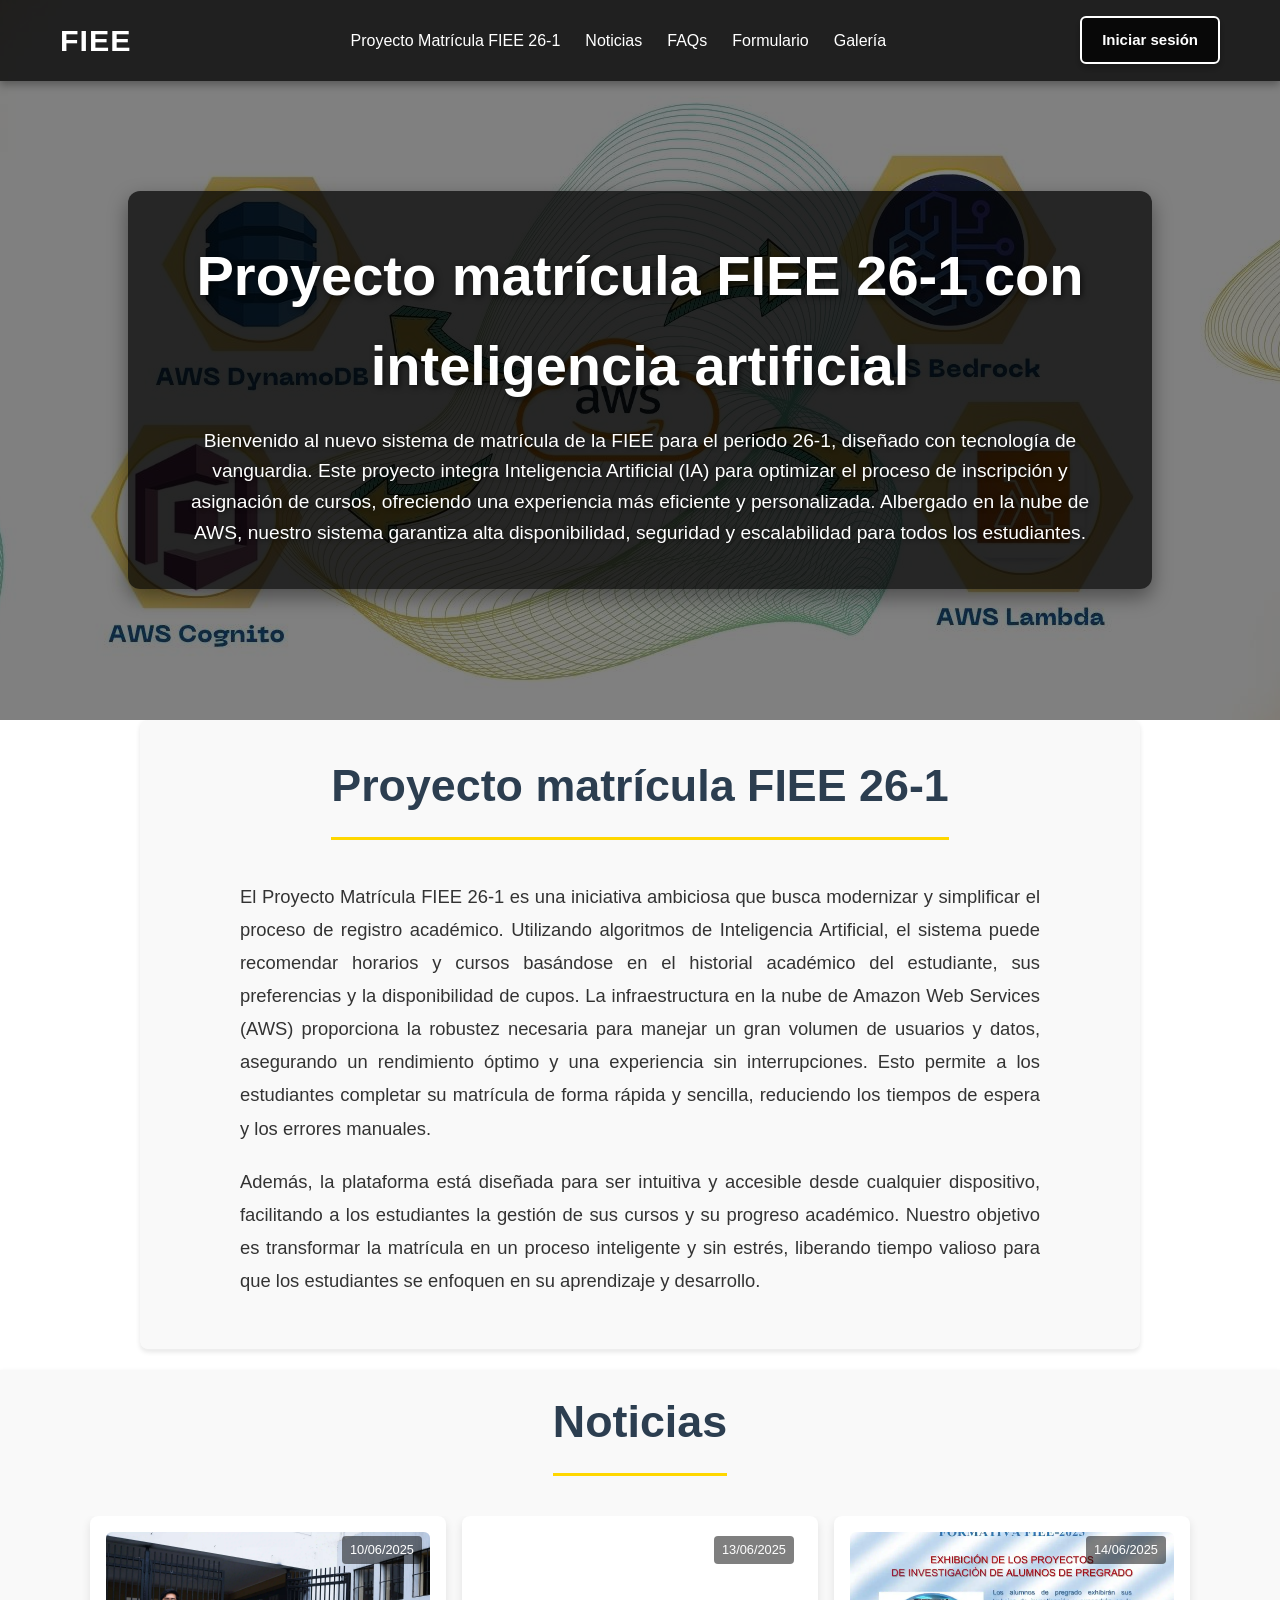
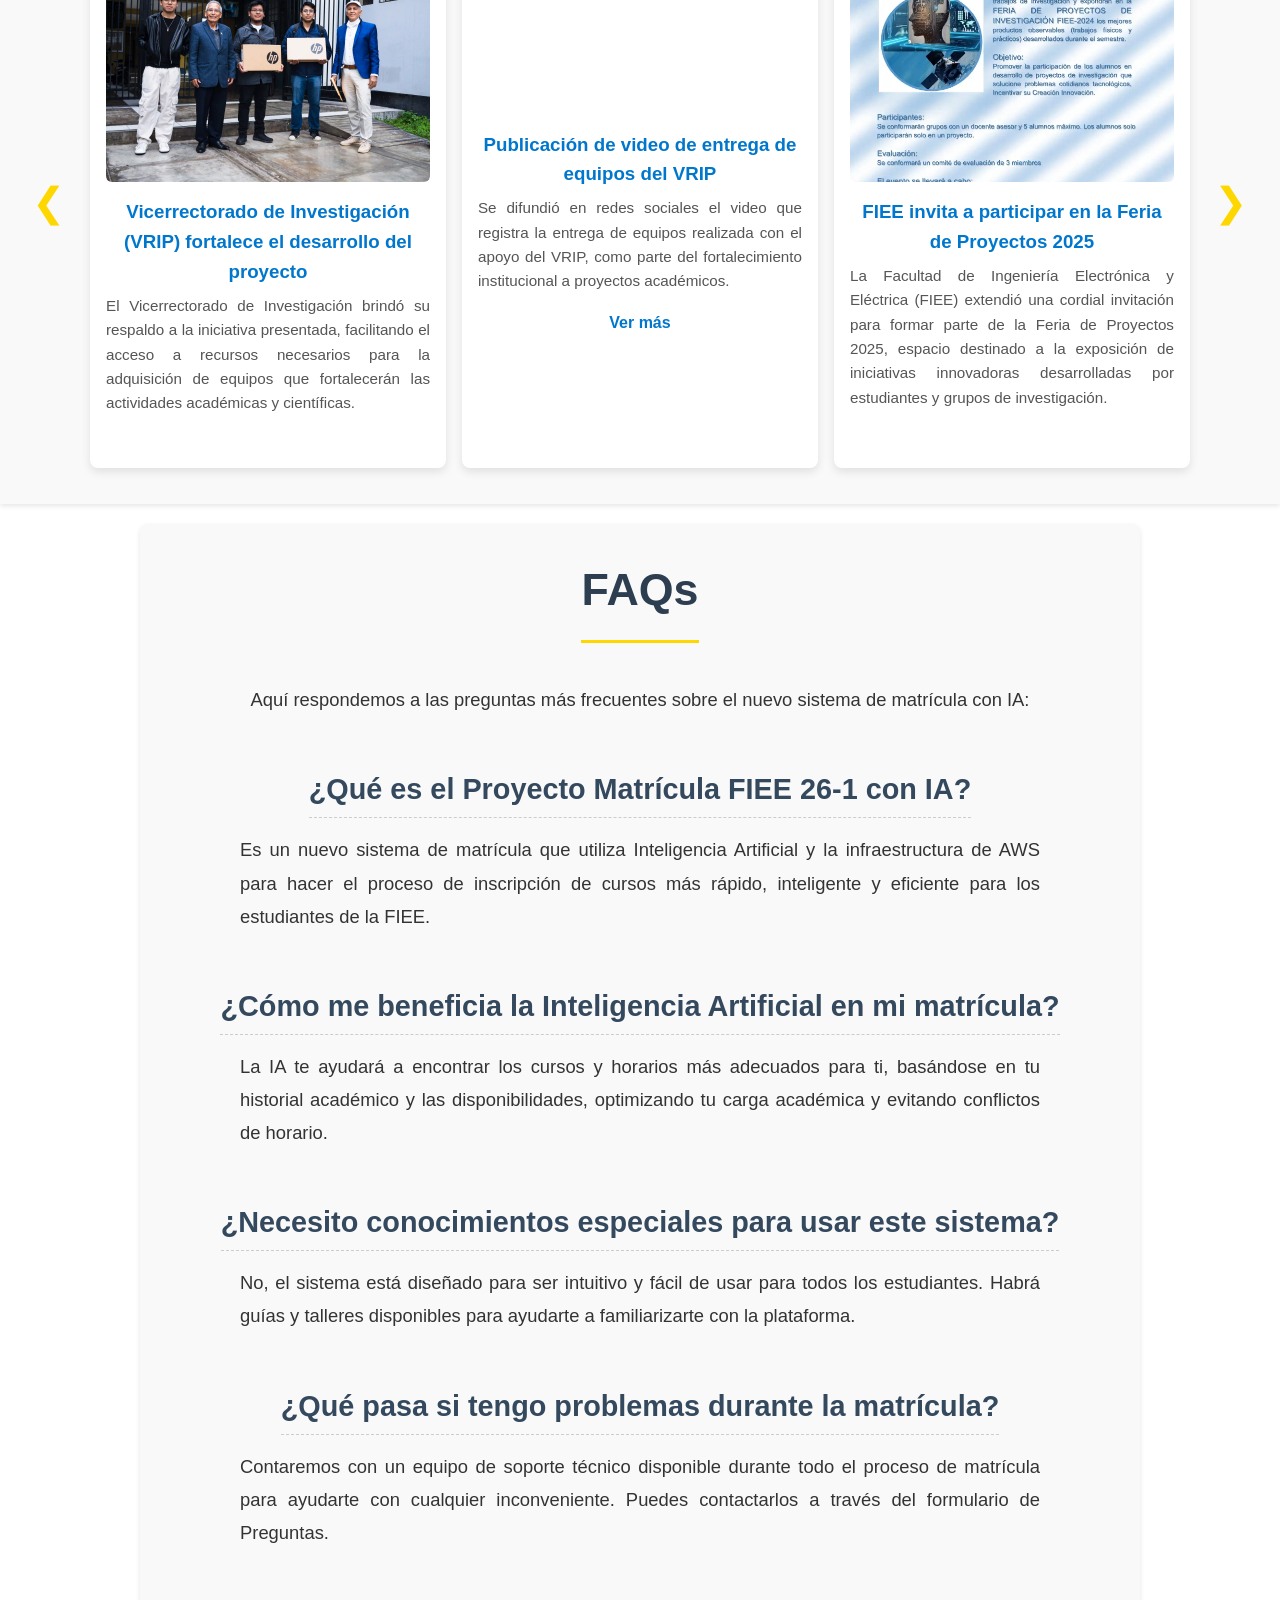
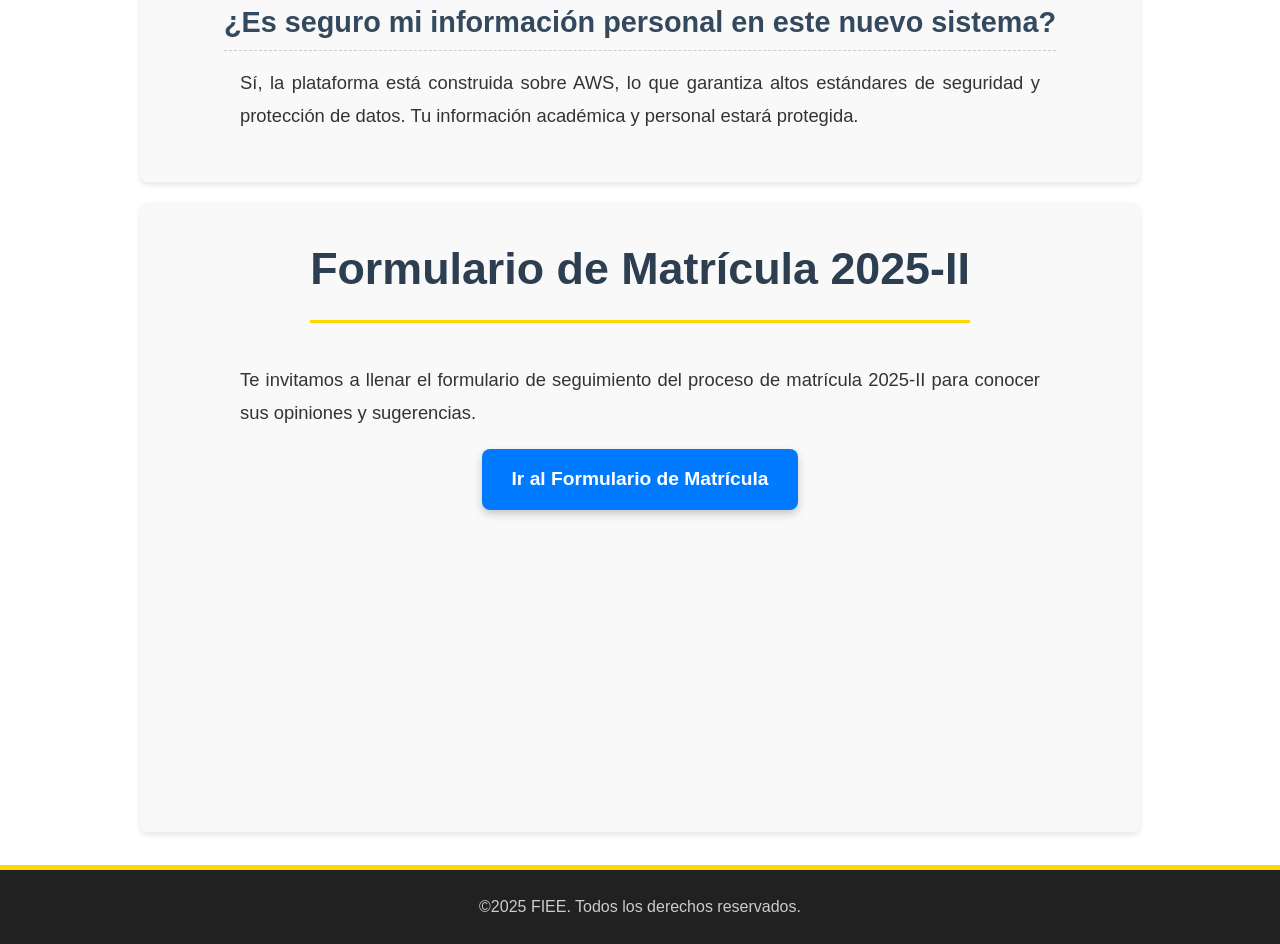
==== commit 93b753d2: "Update index.html" ====
--- a/index.html
+++ b/index.html
@@ -21,8 +21,7 @@
                 <li><a href="#proyecto-matricula-fiee-26-1">Proyecto Matrícula FIEE 26-1</a></li>
                 <li><a href="#noticias">Noticias</a></li>
                 <li><a href="#faqs">FAQs</a></li>
-                <li><a href="#preguntas">Preguntas</a></li>
-                <li><a href="#sugerencias">Sugerencias</a></li>
+                <li><a href="#preguntas">Formulario</a></li>
                 <li><a href="gallery.html">Galería</a></li>
                 <li class="social-icon-mobile">
                     <a href="login.html" target="_blank" class="login-btn-header">Iniciar sesión</a>
@@ -68,7 +67,7 @@
 
                         <div class="slide">
                             <span class="fecha-noticia">13/06/2025</span>
-                            <img src="image/gal1_1.webp" alt="Publicación de video - Laptops">
+                            <iframe src="https://www.facebook.com/plugins/video.php?height=314&href=https%3A%2F%2Fwww.facebook.com%2FOficialFIEEUNMSM%2Fvideos%2F1388140552427752%2F&show_text=false&width=560&t=0" width="560" height="314" style="border:none;overflow:hidden" scrolling="no" frameborder="0" allowfullscreen="true" allow="autoplay; clipboard-write; encrypted-media; picture-in-picture; web-share" allowFullScreen="true"></iframe>
                             <h3>Publicación de video de entrega de equipos del VRIP</h3>
                             <p>Se difundió en redes sociales el video que registra la entrega de equipos realizada con el apoyo del VRIP, como parte del fortalecimiento institucional a proyectos académicos.</p>
                             <a href="https://www.facebook.com/watch/?v=1388140552427752&rdid=7mHjfDDrfZLfQFJw" target="_blank" class="ver-mas">Ver más</a>
@@ -97,7 +96,7 @@
                         
                         <div class="slide">
                             <span class="fecha-noticia">19/06/2025</span>
-                            <img src="image/noticia3.jpg" alt="Publicación de video - Introducción">
+                            <iframe src="https://www.facebook.com/plugins/video.php?height=314&href=https%3A%2F%2Fwww.facebook.com%2FOficialFIEEUNMSM%2Fvideos%2F585423890909737%2F&show_text=false&width=560&t=0" width="560" height="314" style="border:none;overflow:hidden" scrolling="no" frameborder="0" allowfullscreen="true" allow="autoplay; clipboard-write; encrypted-media; picture-in-picture; web-share" allowFullScreen="true"></iframe>
                             <h3>Publicación de video de bienvenida al proyecto</h3>
                             <p>Difusión en redes sociales de la facultad del video presentando oficialmente el proyecto, destacando sus objetivos, impacto y principales líneas de trabajo. Este material busca facilitar su difusión y acercarlo al público a través de medios digitales.</p>
                             <a href="https://www.facebook.com/share/v/1Zi3meGvXp/" target="_blank" class="ver-mas">Ver más</a>
@@ -112,7 +111,7 @@
 
                         <div class="slide">
                             <span class="fecha-noticia">01/07/2025</span>
-                            <img src="image/video_autoridades.webp" alt="Publicación de video - Autoridades">
+                            <iframe src="https://www.facebook.com/plugins/video.php?height=314&href=https%3A%2F%2Fwww.facebook.com%2FOficialFIEEUNMSM%2Fvideos%2F1241273874459488%2F&show_text=false&width=560&t=0" width="560" height="314" style="border:none;overflow:hidden" scrolling="no" frameborder="0" allowfullscreen="true" allow="autoplay; clipboard-write; encrypted-media; picture-in-picture; web-share" allowFullScreen="true"></iframe>
                             <h3>Publicación de video de presentación ante autoridades</h3>
                             <p>Difusión en redes sociales del video oficial de la presentación institucional del proyecto ante directores de escuela y autoridades de la FIEE.</p>
                             <a href="https://www.facebook.com/share/v/1774BZdu39/" target="_blank" class="ver-mas">Ver más</a>
@@ -182,17 +181,10 @@
 
 
         <section id="preguntas" class="section-content">
-            <h2>¿Tienes Preguntas?</h2>
-            <p>Si tienes alguna pregunta adicional o necesitas asistencia, por favor, utiliza nuestro formulario de contacto.</p>
-            <a href="https://docs.google.com/forms/d/16U90H0w3bBplWCMrH6GwXDJrGcBbOuPQndS2yQdYyI0/edit?ts=68a3ee56" target="_blank" class="form-button">Ir al Formulario de Preguntas</a>
+            <h2>Formulario de Matrícula 2025-II</h2>
+            <p>Te invitamos a llenar el formulario de seguimiento del proceso de matrícula 2025-II para conocer sus opiniones y sugerencias.</p>
+            <a href="https://docs.google.com/forms/d/e/1FAIpQLSe9qonqOqxE9lwtjKaVzf1ZcoXy4JD4Vvf0TGrTahnLnYeuVg/viewform?usp=dialog" target="_blank" class="form-button">Ir al Formulario de Matrícula</a>
         </section>
-
-        <section id="sugerencias" class="section-content">
-            <h2>Envíanos tus Sugerencias</h2>
-            <p>Tu opinión es muy importante para nosotros. Ayúdanos a mejorar el sistema de matrícula enviándonos tus sugerencias y comentarios.</p>
-            <a href="https://forms.gle/VhTGBqKj6BJtu1Fu9" target="_blank" class="form-button">Ir al Formulario de Sugerencias</a>
-        </section>
-        
     </main>
 
     <button id="scrollToTopBtn" title="Volver arriba" style="display: block;">↑</button>
@@ -205,4 +197,3 @@
 
 </body>
 </html>
-
--- a/css/style.css
+++ b/css/style.css
@@ -907,7 +907,7 @@
 
 footer {
   text-align: center;
-  padding: 1rem;
+  padding: 1.5rem;
   background-color: #212121;
   color: #ccc;
   margin-top: 2rem;
@@ -1041,8 +1041,19 @@
   width: 100%;
 }
 
+
+/* Ajusta el iframe para que ocupe el ancho del slide */
+.slide iframe {
+  width: 100%;
+  height: auto;
+  aspect-ratio: 16 / 9; /* Mantiene la proporción común de los videos */
+  border: 0;
+  max-width: 100%; /* Asegura que no exceda el ancho del contenedor */
+}
+
 /* Para pantallas grandes (PC): 3 noticias por fila */
 .slide {
+  position: relative;
   min-width: calc(100% / 3 - 1rem);
   box-sizing: border-box;
   padding: 1rem;
@@ -1052,7 +1063,9 @@
   box-shadow: 0 4px 10px rgba(0, 0, 0, 0.1);
   margin-bottom: 20px; /* Asegura un espaciado consistente */
   transition: transform 0.3s ease-in-out, box-shadow 0.3s ease-in-out;
-}
+  overflow: hidden; /* Esto evita que el video se salga de su caja */
+}
+
 .slide:hover {
   transform: translateY(-5px) scale(1.02); /* Se levanta y se agranda un poco */
   box-shadow: 0 10px 20px rgba(0, 0, 0, 0.2); /* Sombra más profunda para el efecto de levitación */
@@ -1137,3 +1150,4 @@
     flex-direction: column;
     align-items: flex-end; /* Alinea el "Ver más" a la derecha */
 }
+
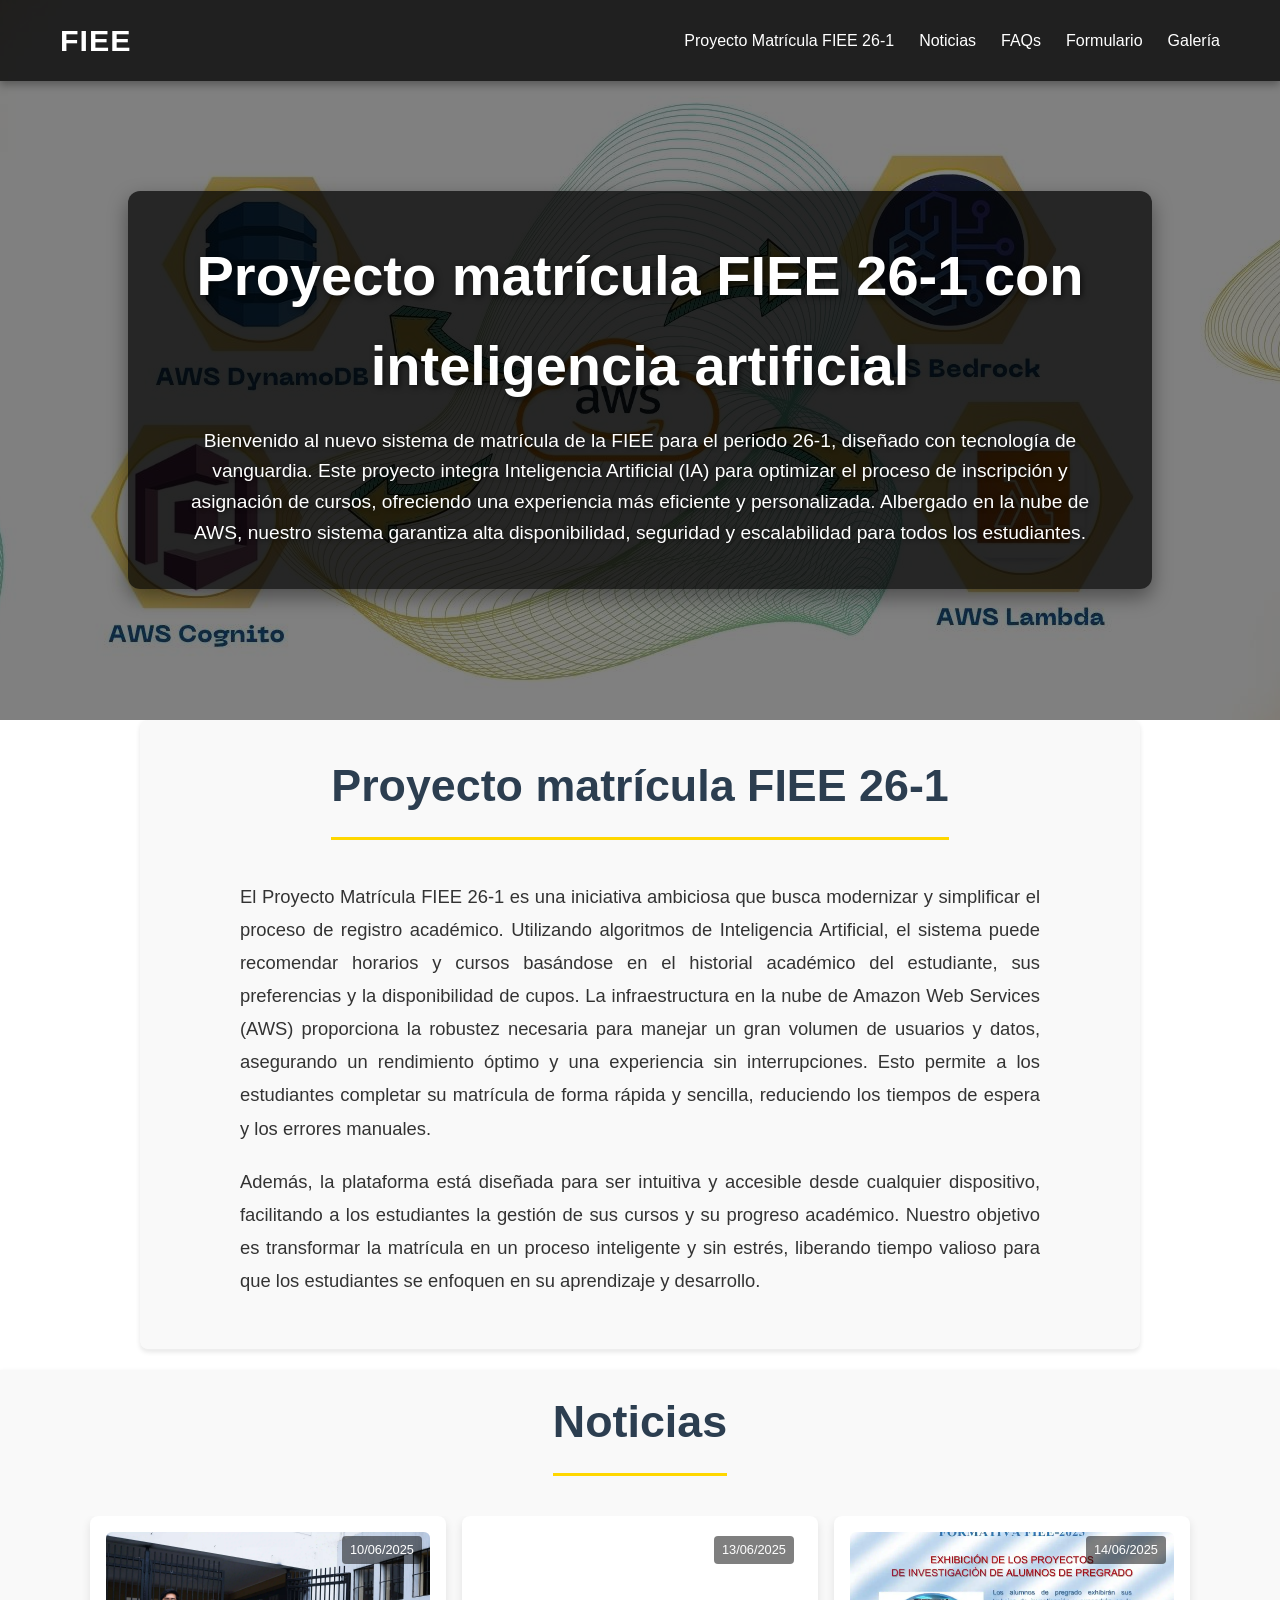
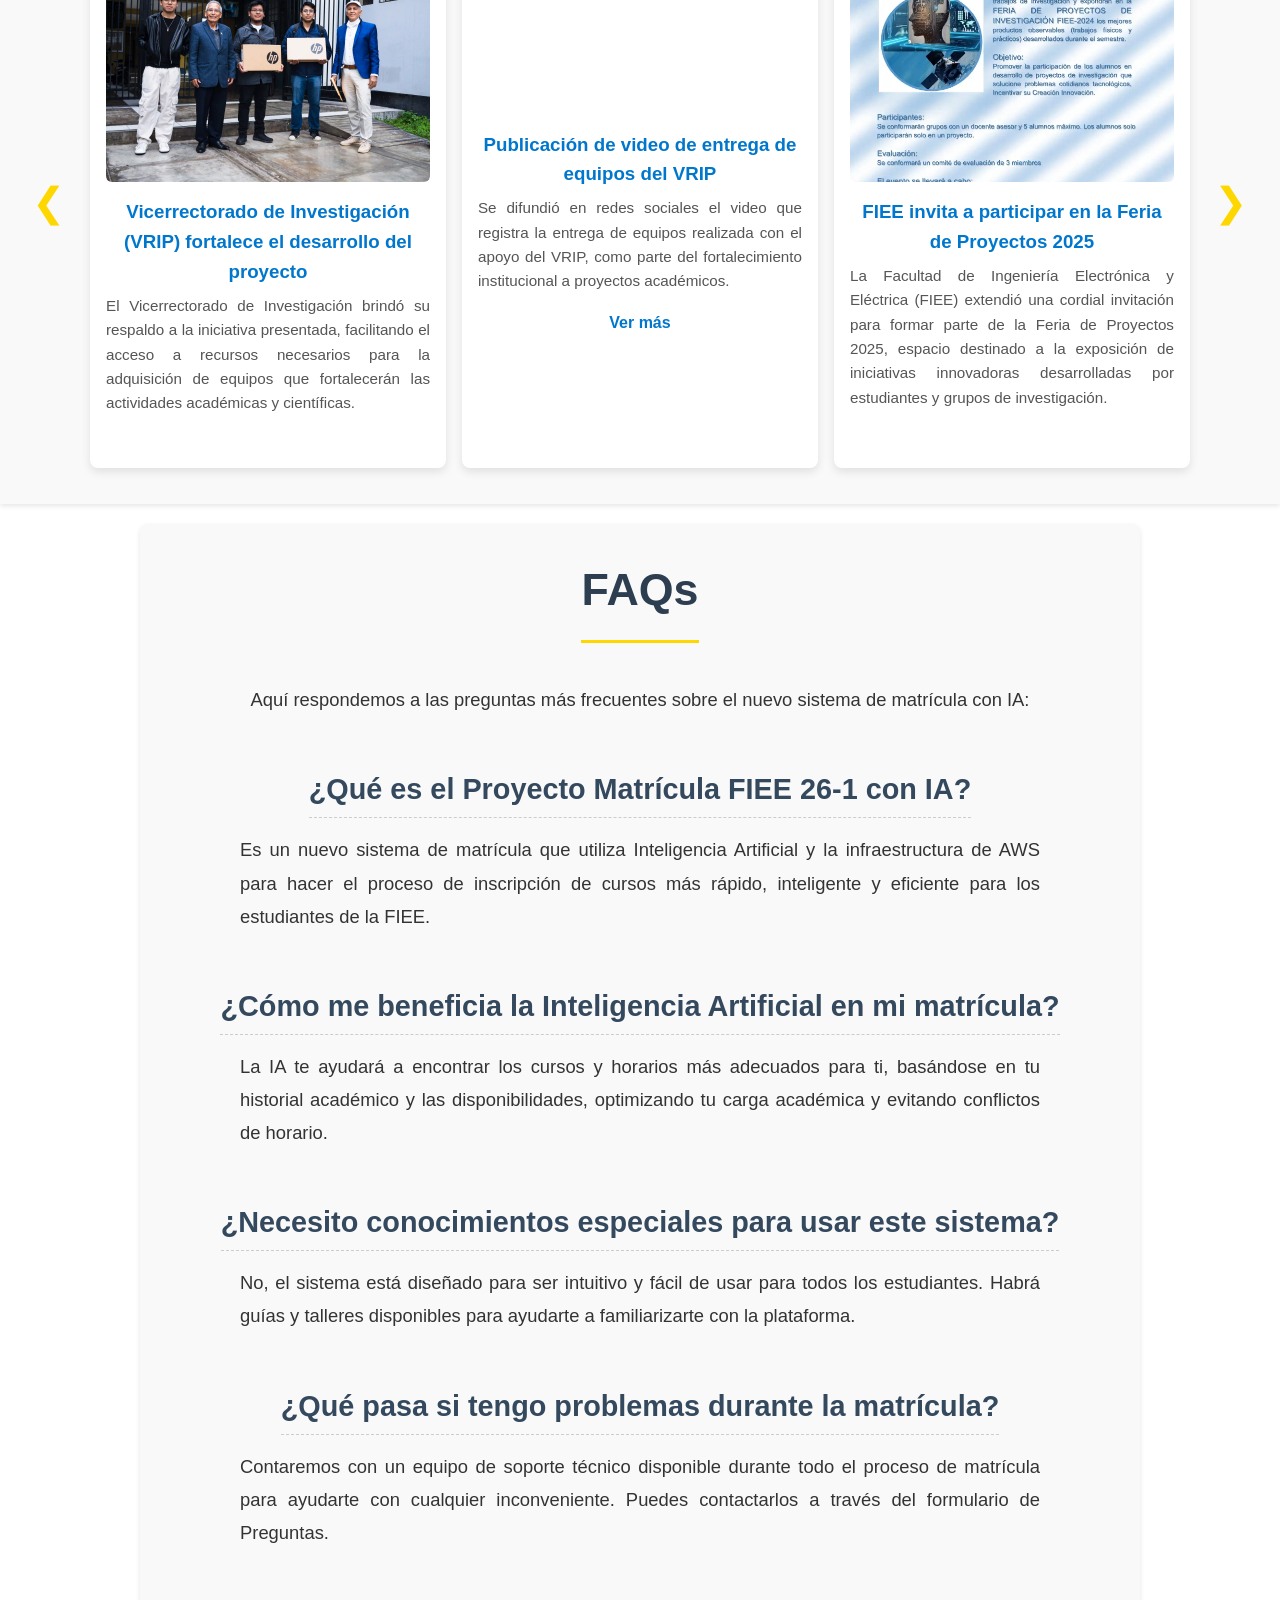
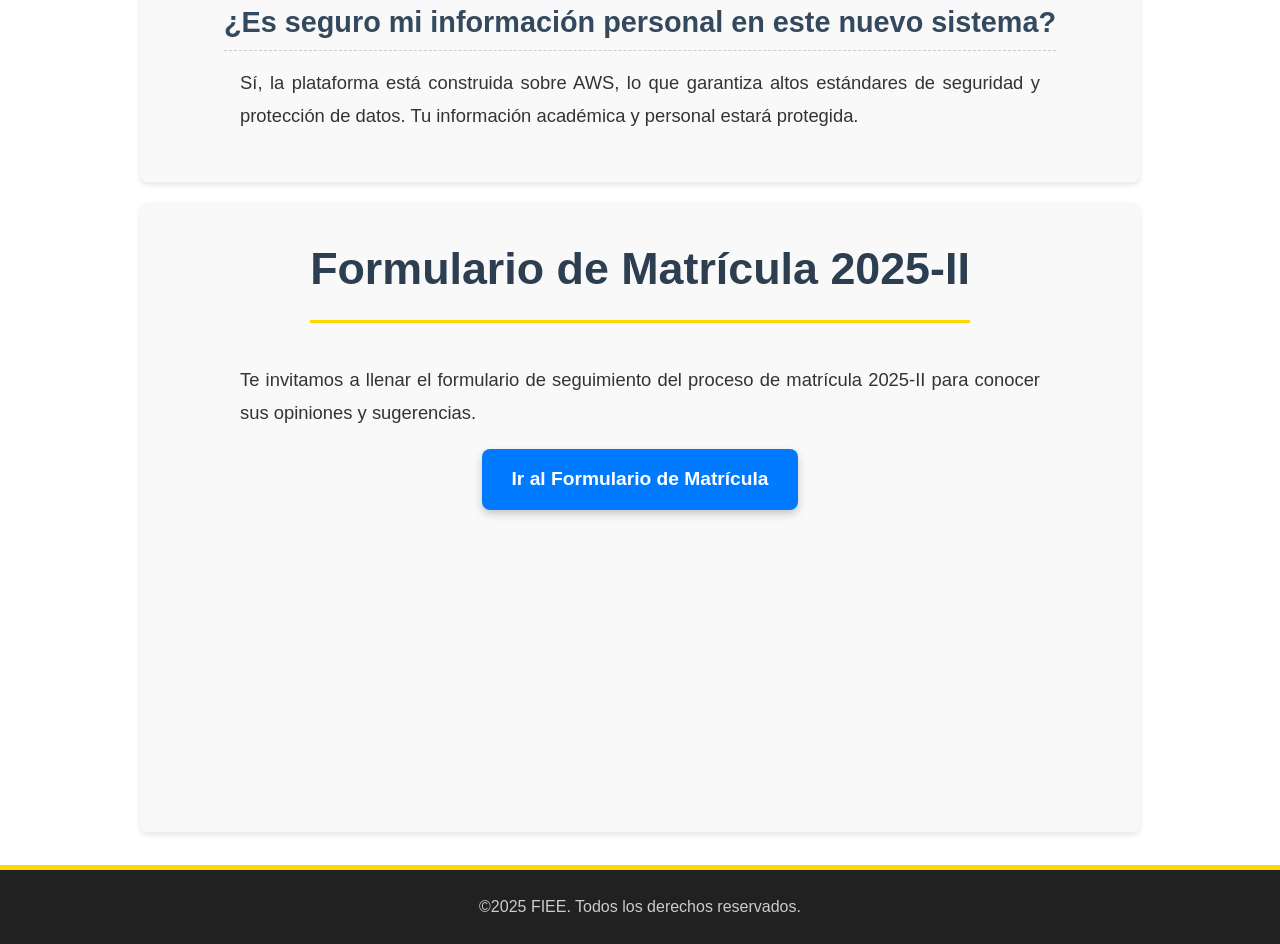
==== commit f4d07ff7: "Update index.html" ====
--- a/index.html
+++ b/index.html
@@ -24,12 +24,17 @@
                 <li><a href="#preguntas">Formulario</a></li>
                 <li><a href="gallery.html">Galería</a></li>
                 <li class="social-icon-mobile">
+                    
+                    <!--
                     <a href="login.html" target="_blank" class="login-btn-header">Iniciar sesión</a>
+                    -->
                 </li>
             </ul>
+            <!--
             <div class="social-icon">
                 <a href="login.html" target="_blank" class="login-btn-header">Iniciar sesión</a>
             </div>
+            -->
         </nav>
     </header>
 
@@ -197,3 +202,5 @@
 
 </body>
 </html>
+
+
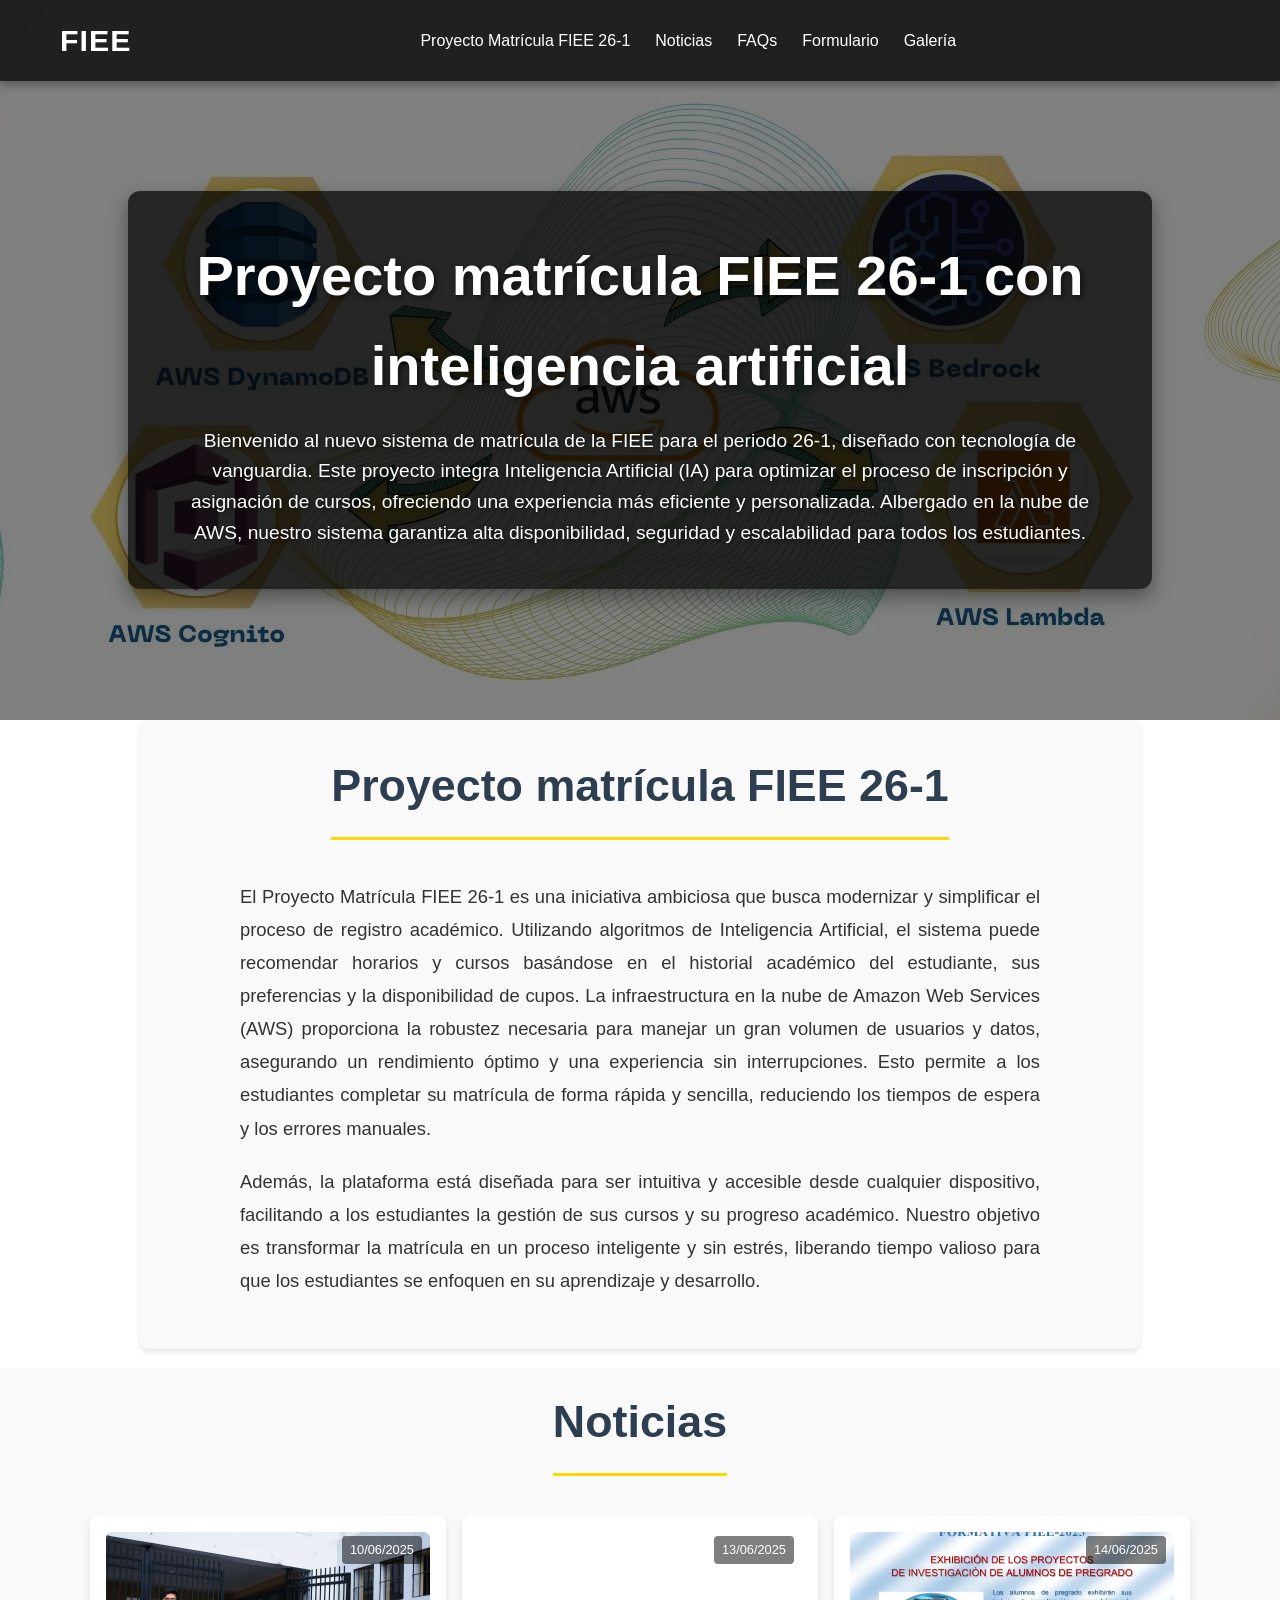
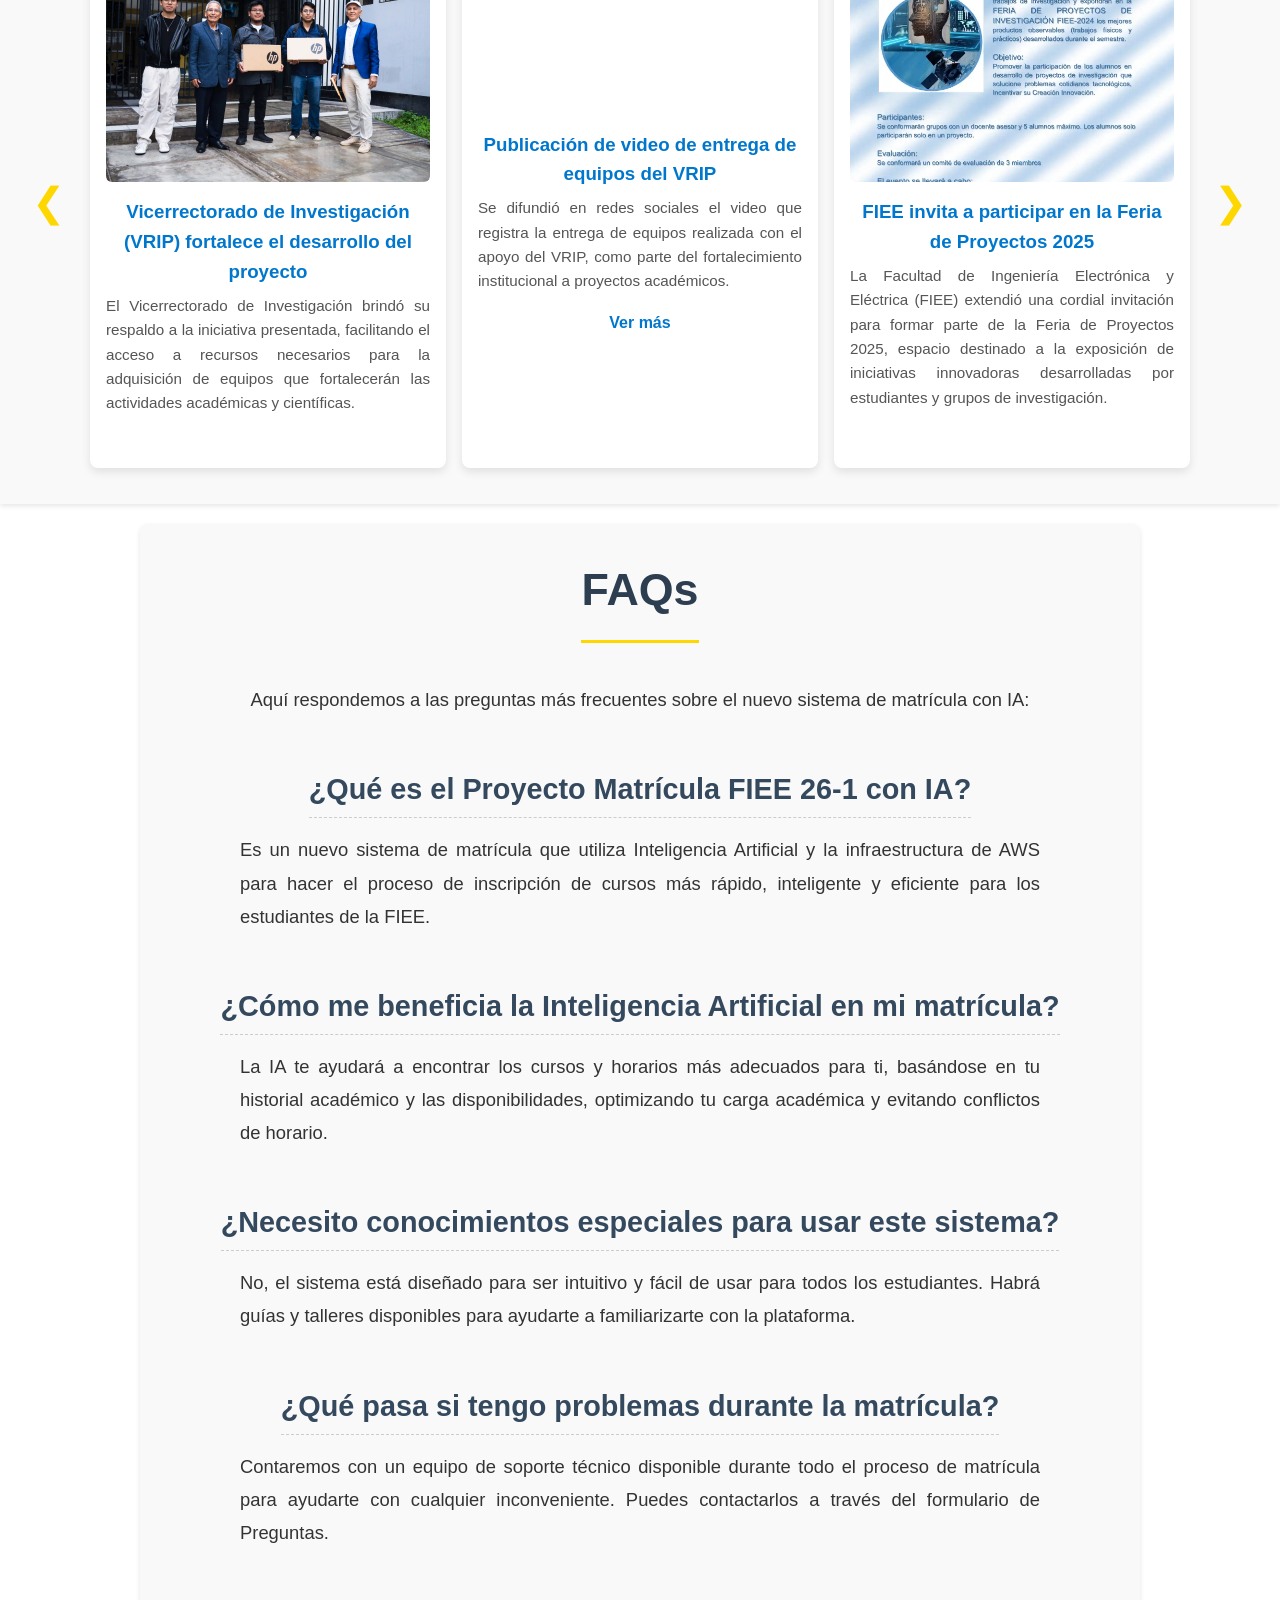
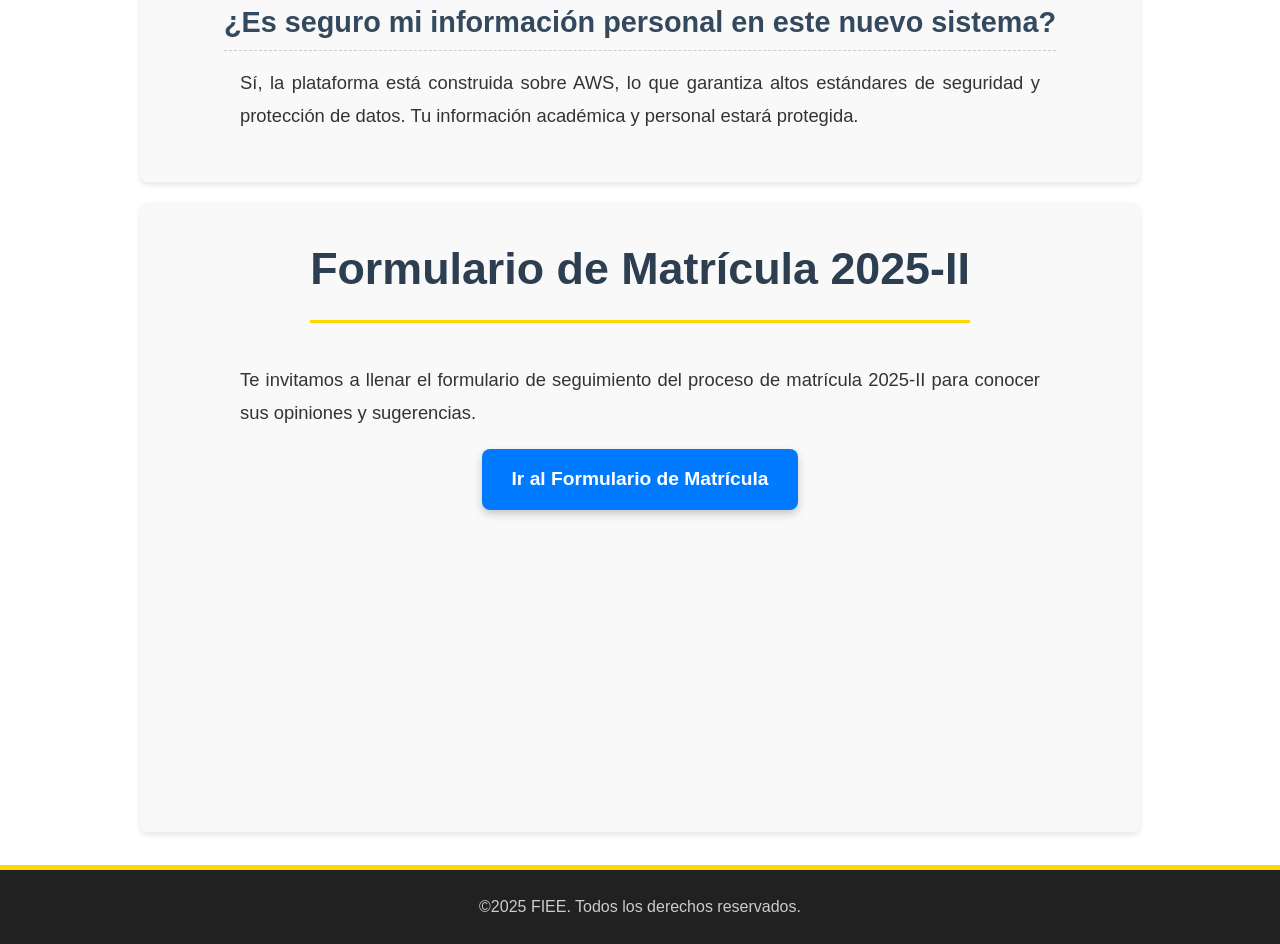
==== commit be1b1867: "Update index.html" ====
--- a/index.html
+++ b/index.html
@@ -30,11 +30,13 @@
                     -->
                 </li>
             </ul>
-            <!--
+            
             <div class="social-icon">
+                <!--
                 <a href="login.html" target="_blank" class="login-btn-header">Iniciar sesión</a>
-            </div>
-            -->
+                 -->
+            </div>
+           
         </nav>
     </header>
 
@@ -204,3 +206,4 @@
 </html>
 
 
+
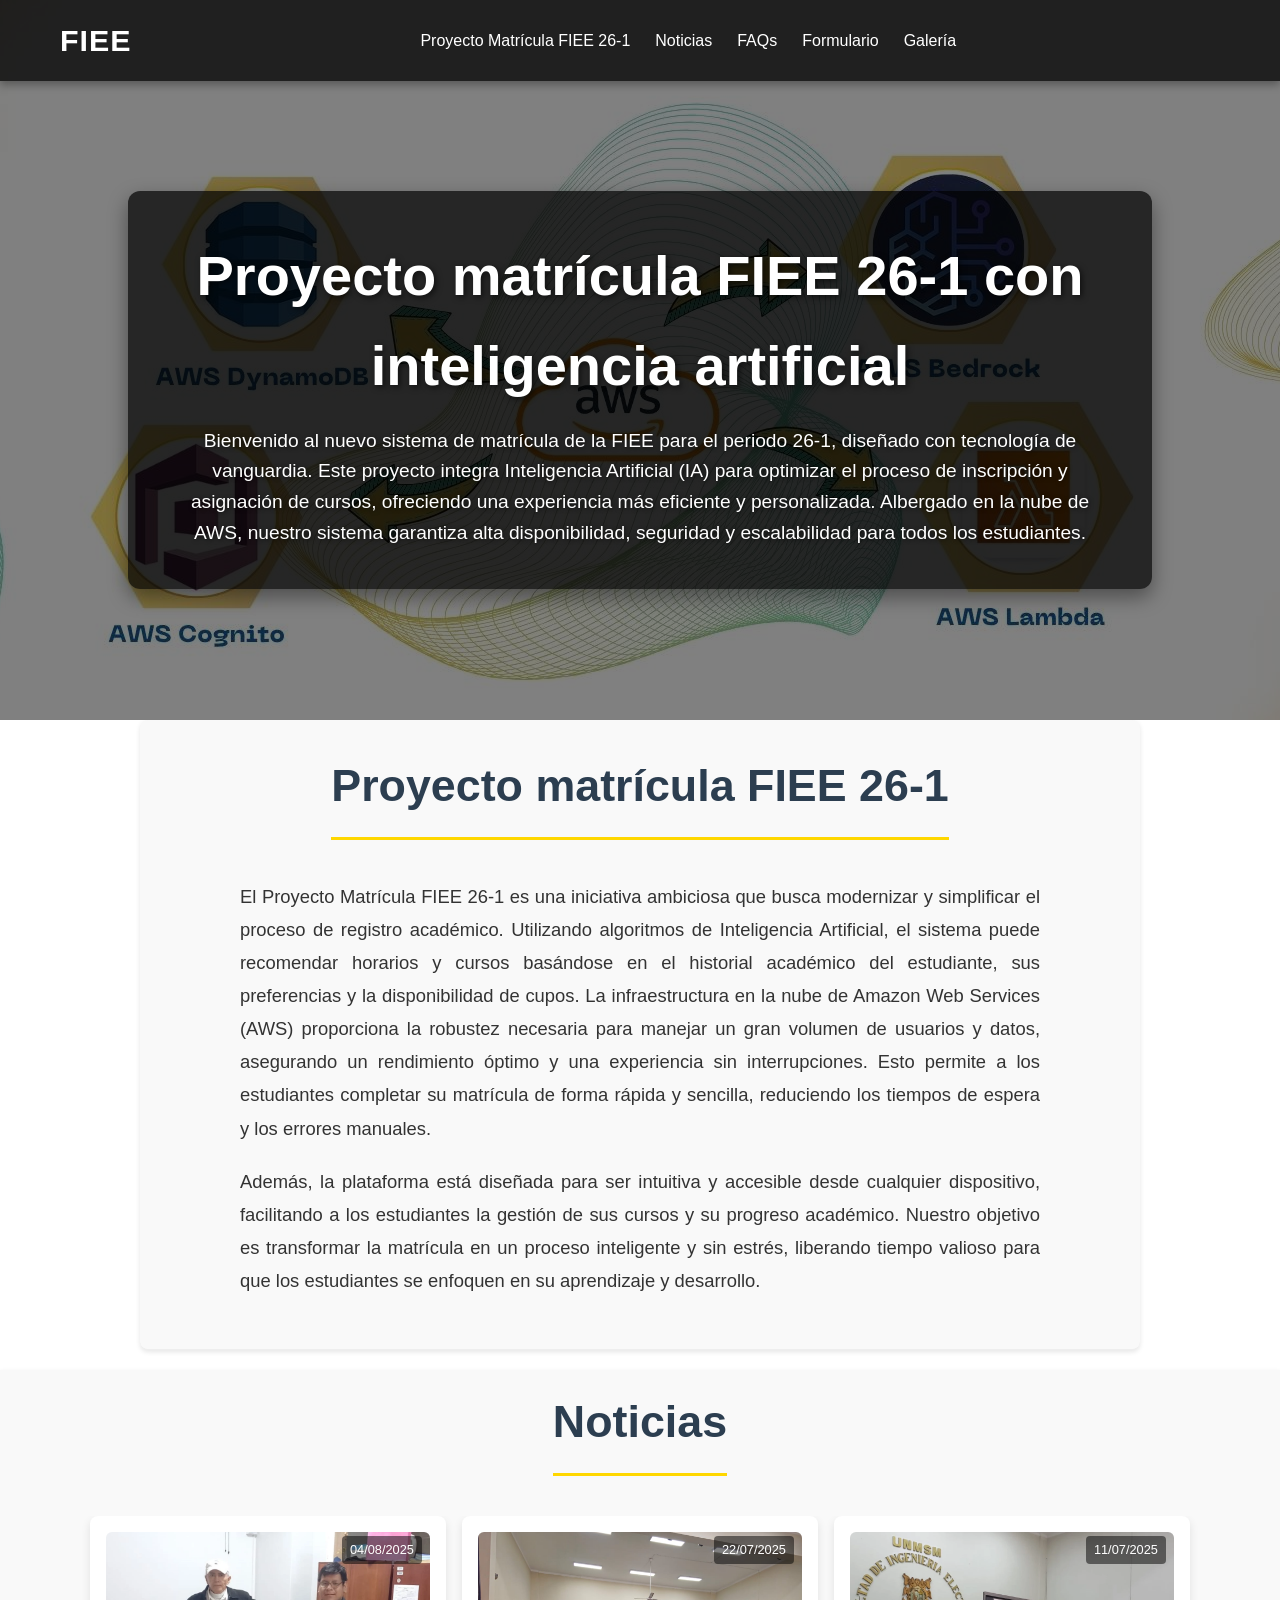
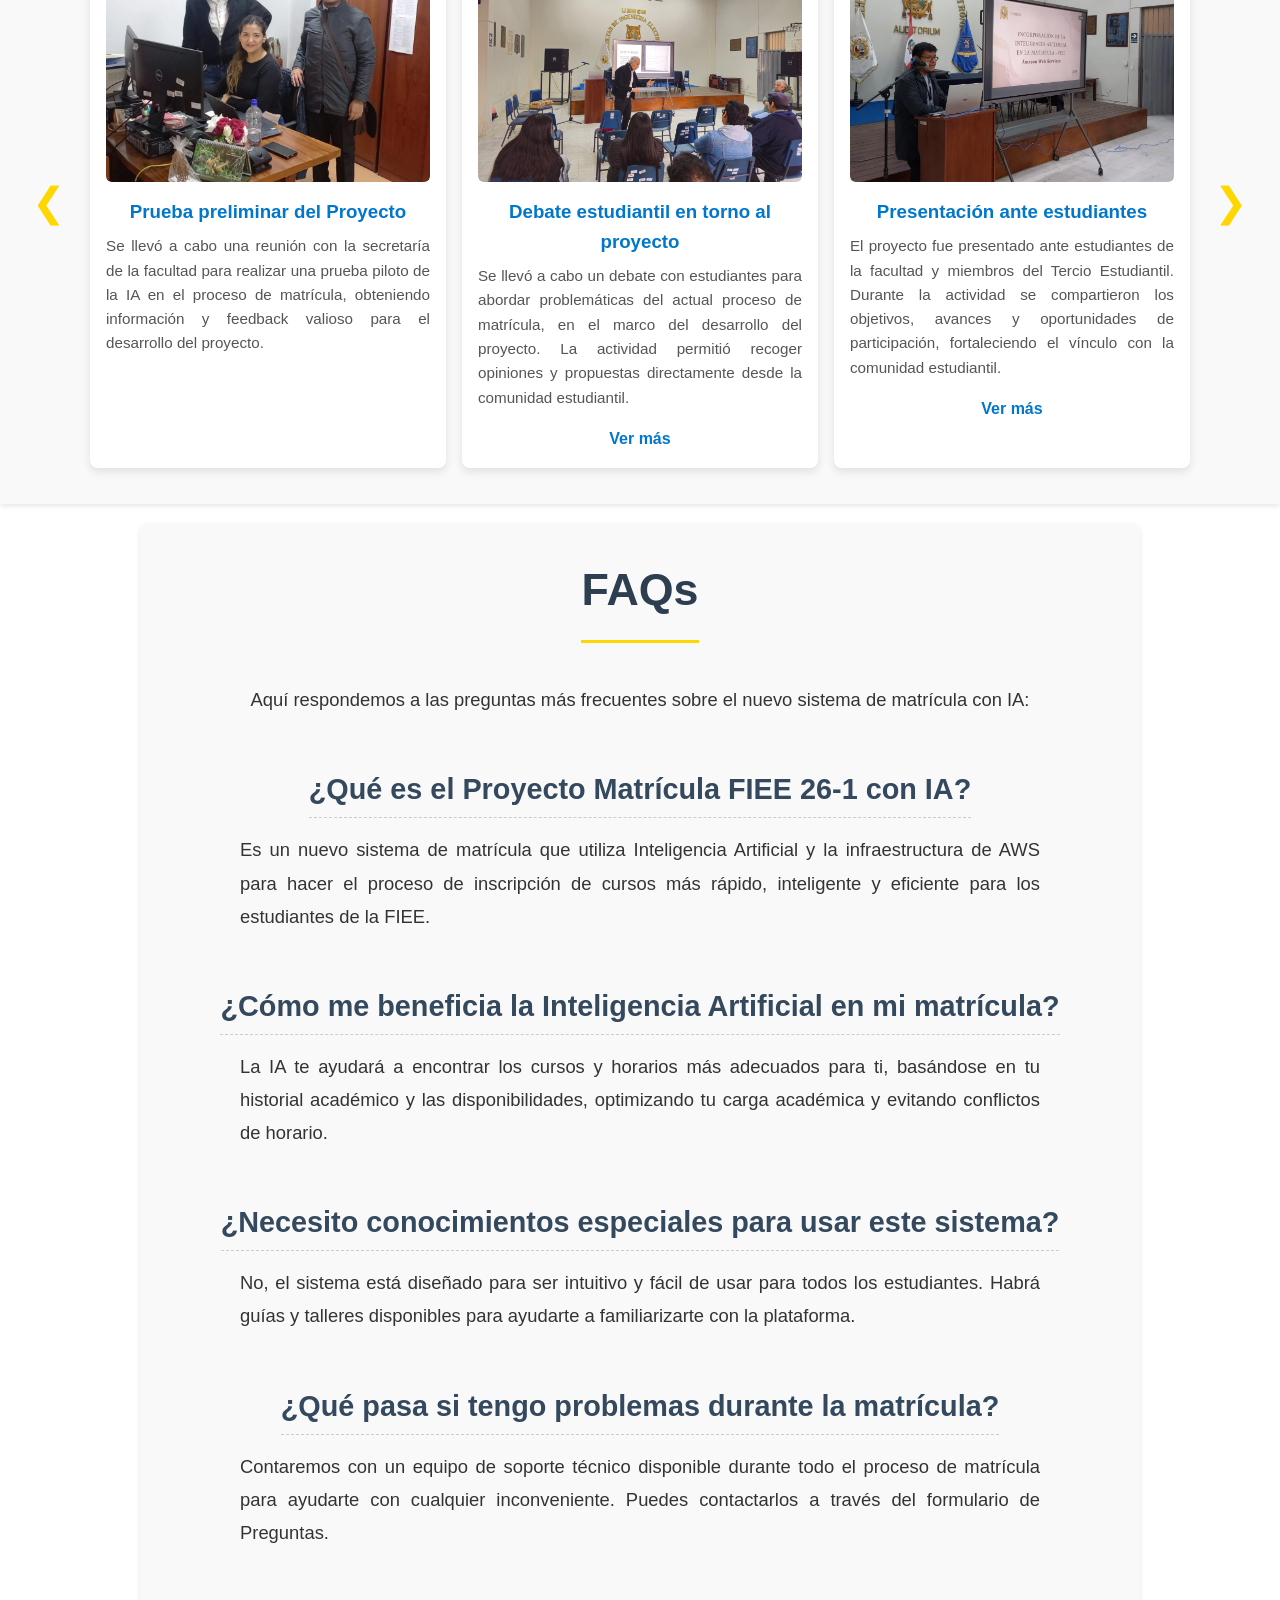
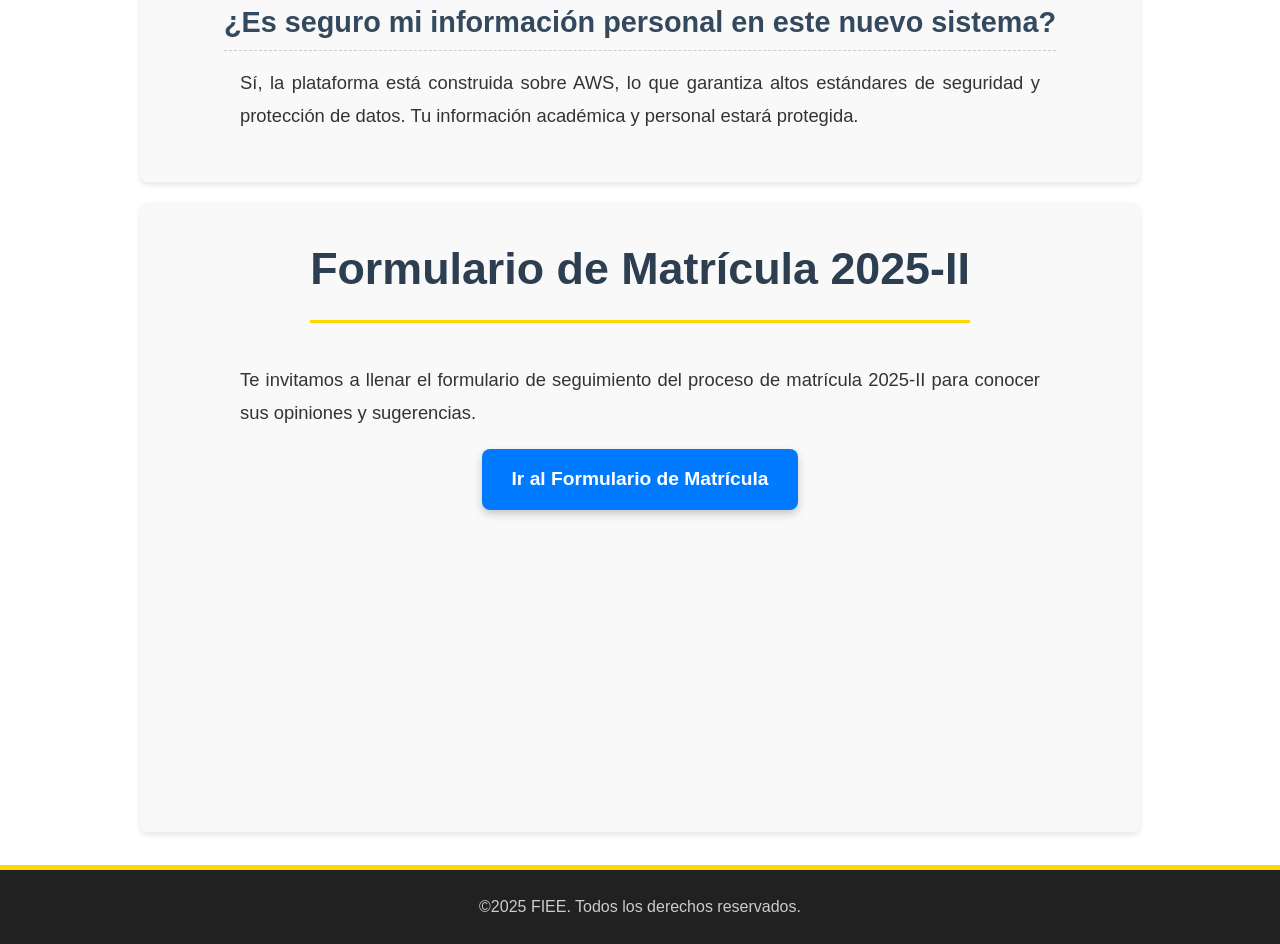
==== commit 6555728f: "Update index.html" ====
--- a/index.html
+++ b/index.html
@@ -65,11 +65,72 @@
 
                 <div class="carrusel-vista">
                     <div class="contenedor-carrusel">
-                        <div class="slide">
-                            <span class="fecha-noticia">10/06/2025</span>
-                            <img src="image/noticia1.webp" alt="VRIP impulsa el proyecto">
-                            <h3>Vicerrectorado de Investigación (VRIP) fortalece el desarrollo del proyecto</h3>
-                            <p>El Vicerrectorado de Investigación brindó su respaldo a la iniciativa presentada, facilitando el acceso a recursos necesarios para la adquisición de equipos que fortalecerán las actividades académicas y científicas.</p>
+                        
+                        <div class="slide">
+                            <span class="fecha-noticia">04/08/2025</span>
+                            <img src="image/gal5_1.webp" alt="Prueba preliminar">
+                            <h3>Prueba preliminar del Proyecto</h3>
+                            <p>Se llevó a cabo una reunión con la secretaría de la facultad para realizar una prueba piloto de la IA en el proceso de matrícula, obteniendo información y feedback valioso para el desarrollo del proyecto.</p>
+                        </div>
+
+                        <div class="slide">
+                            <span class="fecha-noticia">22/07/2025</span>
+                            <img src="image/debate.jpg" alt="Debate del proyecto">
+                            <h3>Debate estudiantil en torno al proyecto</h3>
+                            <p>Se llevó a cabo un debate con estudiantes para abordar problemáticas del actual proceso de matrícula, en el marco del desarrollo del proyecto. La actividad permitió recoger opiniones y propuestas directamente desde la comunidad estudiantil.</p>
+                            <a href="https://www.facebook.com/share/p/16jHp4vv8a/" target="_blank" class="ver-mas">Ver más</a>
+                        </div>
+
+                        <div class="slide">
+                            <span class="fecha-noticia">11/07/2025</span>
+                            <img src="image/gal4_2.webp" alt="Presentación del proyecto a estudiantes y tercio estudiantil">
+                            <h3>Presentación ante estudiantes</h3>
+                            <p>El proyecto fue presentado ante estudiantes de la facultad y miembros del Tercio Estudiantil. Durante la actividad se compartieron los objetivos, avances y oportunidades de participación, fortaleciendo el vínculo con la comunidad estudiantil.</p>
+                            <a href="https://www.facebook.com/share/p/1CJk6EM9xM/" target="_blank" class="ver-mas">Ver más</a>
+                        </div>
+
+                        <div class="slide">
+                            <span class="fecha-noticia">01/07/2025</span>
+                            <iframe src="https://www.facebook.com/plugins/video.php?height=314&href=https%3A%2F%2Fwww.facebook.com%2FOficialFIEEUNMSM%2Fvideos%2F1241273874459488%2F&show_text=false&width=560&t=0" width="560" height="314" style="border:none;overflow:hidden" scrolling="no" frameborder="0" allowfullscreen="true" allow="autoplay; clipboard-write; encrypted-media; picture-in-picture; web-share" allowFullScreen="true"></iframe>
+                            <h3>Publicación de video de presentación ante autoridades</h3>
+                            <p>Difusión en redes sociales del video oficial de la presentación institucional del proyecto ante directores de escuela y autoridades de la FIEE.</p>
+                            <a href="https://www.facebook.com/share/v/1774BZdu39/" target="_blank" class="ver-mas">Ver más</a>
+                        </div>
+
+                        <div class="slide">
+                            <span class="fecha-noticia">27/06/2025</span>
+                            <img src="image/noticia4.webp" alt="Presentación ante autoridades">
+                            <h3>Presentación institucional ante autoridades</h3>
+                            <p>El proyecto fue presentado oficialmente ante las autoridades de la Facultad de Ingeniería Electrónica y Eléctrica (FIEE). Durante la exposición se compartieron objetivos, avances y el impacto esperado de la iniciativa, consolidando su respaldo institucional y visibilidad dentro de la comunidad académica.</p>
+                        </div>
+
+                        <div class="slide">
+                            <span class="fecha-noticia">19/06/2025</span>
+                            <iframe src="https://www.facebook.com/plugins/video.php?height=314&href=https%3A%2F%2Fwww.facebook.com%2FOficialFIEEUNMSM%2Fvideos%2F585423890909737%2F&show_text=false&width=560&t=0" width="560" height="314" style="border:none;overflow:hidden" scrolling="no" frameborder="0" allowfullscreen="true" allow="autoplay; clipboard-write; encrypted-media; picture-in-picture; web-share" allowFullScreen="true"></iframe>
+                            <h3>Publicación de video de bienvenida al proyecto</h3>
+                            <p>Difusión en redes sociales de la facultad del video presentando oficialmente el proyecto, destacando sus objetivos, impacto y principales líneas de trabajo. Este material busca facilitar su difusión y acercarlo al público a través de medios digitales.</p>
+                            <a href="https://www.facebook.com/share/v/1Zi3meGvXp/" target="_blank" class="ver-mas">Ver más</a>
+                        </div>
+
+                        <div class="slide">
+                            <span class="fecha-noticia">17/06/2025</span>
+                            <img src="image/gal2_7.webp" alt="Participación en feria FIEE">
+                            <h3>Participación en la feria de proyectos FIEE 2025</h3>
+                            <p>En respuesta a la invitación, el equipo participó activamente en la feria presentando su proyecto, destacando sus aportes tecnológicos y su impacto potencial en el ámbito académico y profesional.</p>
+                        </div>
+
+                        <div class="slide">
+                            <span class="fecha-noticia">16/06/2025</span>
+                            <img src="image/fondoAWS.jpg" alt="Lanzamiento web oficial">
+                            <h3>Lanzamiento de la página web oficial del proyecto</h3>
+                            <p>Se realizó el lanzamiento de la página web oficial del proyecto, un espacio donde se comparte información sobre sus objetivos, avances y actividades. La plataforma está dirigida a la comunidad académica y público interesado en conocer más sobre esta iniciativa.</p>
+                        </div>
+
+                        <div class="slide">
+                            <span class="fecha-noticia">14/06/2025</span>
+                            <img src="image/noticia2.webp" alt="Invitación a feria FIEE">
+                            <h3>FIEE invita a participar en la Feria de Proyectos 2025</h3>
+                            <p>La Facultad de Ingeniería Electrónica y Eléctrica (FIEE) extendió una cordial invitación para formar parte de la Feria de Proyectos 2025, espacio destinado a la exposición de iniciativas innovadoras desarrolladas por estudiantes y grupos de investigación.</p>
                         </div>
 
                         <div class="slide">
@@ -79,72 +140,12 @@
                             <p>Se difundió en redes sociales el video que registra la entrega de equipos realizada con el apoyo del VRIP, como parte del fortalecimiento institucional a proyectos académicos.</p>
                             <a href="https://www.facebook.com/watch/?v=1388140552427752&rdid=7mHjfDDrfZLfQFJw" target="_blank" class="ver-mas">Ver más</a>
                         </div>
-
-                        <div class="slide">
-                            <span class="fecha-noticia">14/06/2025</span>
-                            <img src="image/noticia2.webp" alt="Invitación a feria FIEE">
-                            <h3>FIEE invita a participar en la Feria de Proyectos 2025</h3>
-                            <p>La Facultad de Ingeniería Electrónica y Eléctrica (FIEE) extendió una cordial invitación para formar parte de la Feria de Proyectos 2025, espacio destinado a la exposición de iniciativas innovadoras desarrolladas por estudiantes y grupos de investigación.</p>
-                        </div>
-
-                        <div class="slide">
-                            <span class="fecha-noticia">16/06/2025</span>
-                            <img src="image/fondoAWS.jpg" alt="Lanzamiento web oficial">
-                            <h3>Lanzamiento de la página web oficial del proyecto</h3>
-                            <p>Se realizó el lanzamiento de la página web oficial del proyecto, un espacio donde se comparte información sobre sus objetivos, avances y actividades. La plataforma está dirigida a la comunidad académica y público interesado en conocer más sobre esta iniciativa.</p>
-                        </div>
-
-                        <div class="slide">
-                            <span class="fecha-noticia">17/06/2025</span>
-                            <img src="image/gal2_7.webp" alt="Participación en feria FIEE">
-                            <h3>Participación en la feria de proyectos FIEE 2025</h3>
-                            <p>En respuesta a la invitación, el equipo participó activamente en la feria presentando su proyecto, destacando sus aportes tecnológicos y su impacto potencial en el ámbito académico y profesional.</p>
-                        </div>
-                        
-                        <div class="slide">
-                            <span class="fecha-noticia">19/06/2025</span>
-                            <iframe src="https://www.facebook.com/plugins/video.php?height=314&href=https%3A%2F%2Fwww.facebook.com%2FOficialFIEEUNMSM%2Fvideos%2F585423890909737%2F&show_text=false&width=560&t=0" width="560" height="314" style="border:none;overflow:hidden" scrolling="no" frameborder="0" allowfullscreen="true" allow="autoplay; clipboard-write; encrypted-media; picture-in-picture; web-share" allowFullScreen="true"></iframe>
-                            <h3>Publicación de video de bienvenida al proyecto</h3>
-                            <p>Difusión en redes sociales de la facultad del video presentando oficialmente el proyecto, destacando sus objetivos, impacto y principales líneas de trabajo. Este material busca facilitar su difusión y acercarlo al público a través de medios digitales.</p>
-                            <a href="https://www.facebook.com/share/v/1Zi3meGvXp/" target="_blank" class="ver-mas">Ver más</a>
-                        </div>
-
-                        <div class="slide">
-                            <span class="fecha-noticia">27/06/2025</span>
-                            <img src="image/noticia4.webp" alt="Presentación ante autoridades">
-                            <h3>Presentación institucional ante autoridades</h3>
-                            <p>El proyecto fue presentado oficialmente ante las autoridades de la Facultad de Ingeniería Electrónica y Eléctrica (FIEE). Durante la exposición se compartieron objetivos, avances y el impacto esperado de la iniciativa, consolidando su respaldo institucional y visibilidad dentro de la comunidad académica.</p>
-                        </div>
-
-                        <div class="slide">
-                            <span class="fecha-noticia">01/07/2025</span>
-                            <iframe src="https://www.facebook.com/plugins/video.php?height=314&href=https%3A%2F%2Fwww.facebook.com%2FOficialFIEEUNMSM%2Fvideos%2F1241273874459488%2F&show_text=false&width=560&t=0" width="560" height="314" style="border:none;overflow:hidden" scrolling="no" frameborder="0" allowfullscreen="true" allow="autoplay; clipboard-write; encrypted-media; picture-in-picture; web-share" allowFullScreen="true"></iframe>
-                            <h3>Publicación de video de presentación ante autoridades</h3>
-                            <p>Difusión en redes sociales del video oficial de la presentación institucional del proyecto ante directores de escuela y autoridades de la FIEE.</p>
-                            <a href="https://www.facebook.com/share/v/1774BZdu39/" target="_blank" class="ver-mas">Ver más</a>
-                        </div>
-
-                        <div class="slide">
-                            <span class="fecha-noticia">11/07/2025</span>
-                            <img src="image/gal4_2.webp" alt="Presentación del proyecto a estudiantes y tercio estudiantil">
-                            <h3>Presentación ante estudiantes</h3>
-                            <p>El proyecto fue presentado ante estudiantes de la facultad y miembros del Tercio Estudiantil. Durante la actividad se compartieron los objetivos, avances y oportunidades de participación, fortaleciendo el vínculo con la comunidad estudiantil.</p>
-                            <a href="https://www.facebook.com/share/p/1CJk6EM9xM/" target="_blank" class="ver-mas">Ver más</a>
-                        </div>
-
-                        <div class="slide">
-                            <span class="fecha-noticia">22/07/2025</span>
-                            <img src="image/debate.jpg" alt="Debate del proyecto">
-                            <h3>Debate estudiantil en torno al proyecto</h3>
-                            <p>Se llevó a cabo un debate con estudiantes para abordar problemáticas del actual proceso de matrícula, en el marco del desarrollo del proyecto. La actividad permitió recoger opiniones y propuestas directamente desde la comunidad estudiantil.</p>
-                            <a href="https://www.facebook.com/share/p/16jHp4vv8a/" target="_blank" class="ver-mas">Ver más</a>
-                        </div>
-
-                        <div class="slide">
-                            <span class="fecha-noticia">04/08/2025</span>
-                            <img src="image/gal5_1.webp" alt="Prueba preliminar">
-                            <h3>Prueba preliminar del Proyecto</h3>
-                            <p>Se llevó a cabo una reunión con la secretaría de la facultad para realizar una prueba piloto de la IA en el proceso de matrícula, obteniendo información y feedback valioso para el desarrollo del proyecto.</p>
+                        
+                        <div class="slide">
+                            <span class="fecha-noticia">10/06/2025</span>
+                            <img src="image/noticia1.webp" alt="VRIP impulsa el proyecto">
+                            <h3>Vicerrectorado de Investigación (VRIP) fortalece el desarrollo del proyecto</h3>
+                            <p>El Vicerrectorado de Investigación brindó su respaldo a la iniciativa presentada, facilitando el acceso a recursos necesarios para la adquisición de equipos que fortalecerán las actividades académicas y científicas.</p>
                         </div>
 
                         <!--
@@ -207,3 +208,4 @@
 
 
 
+
